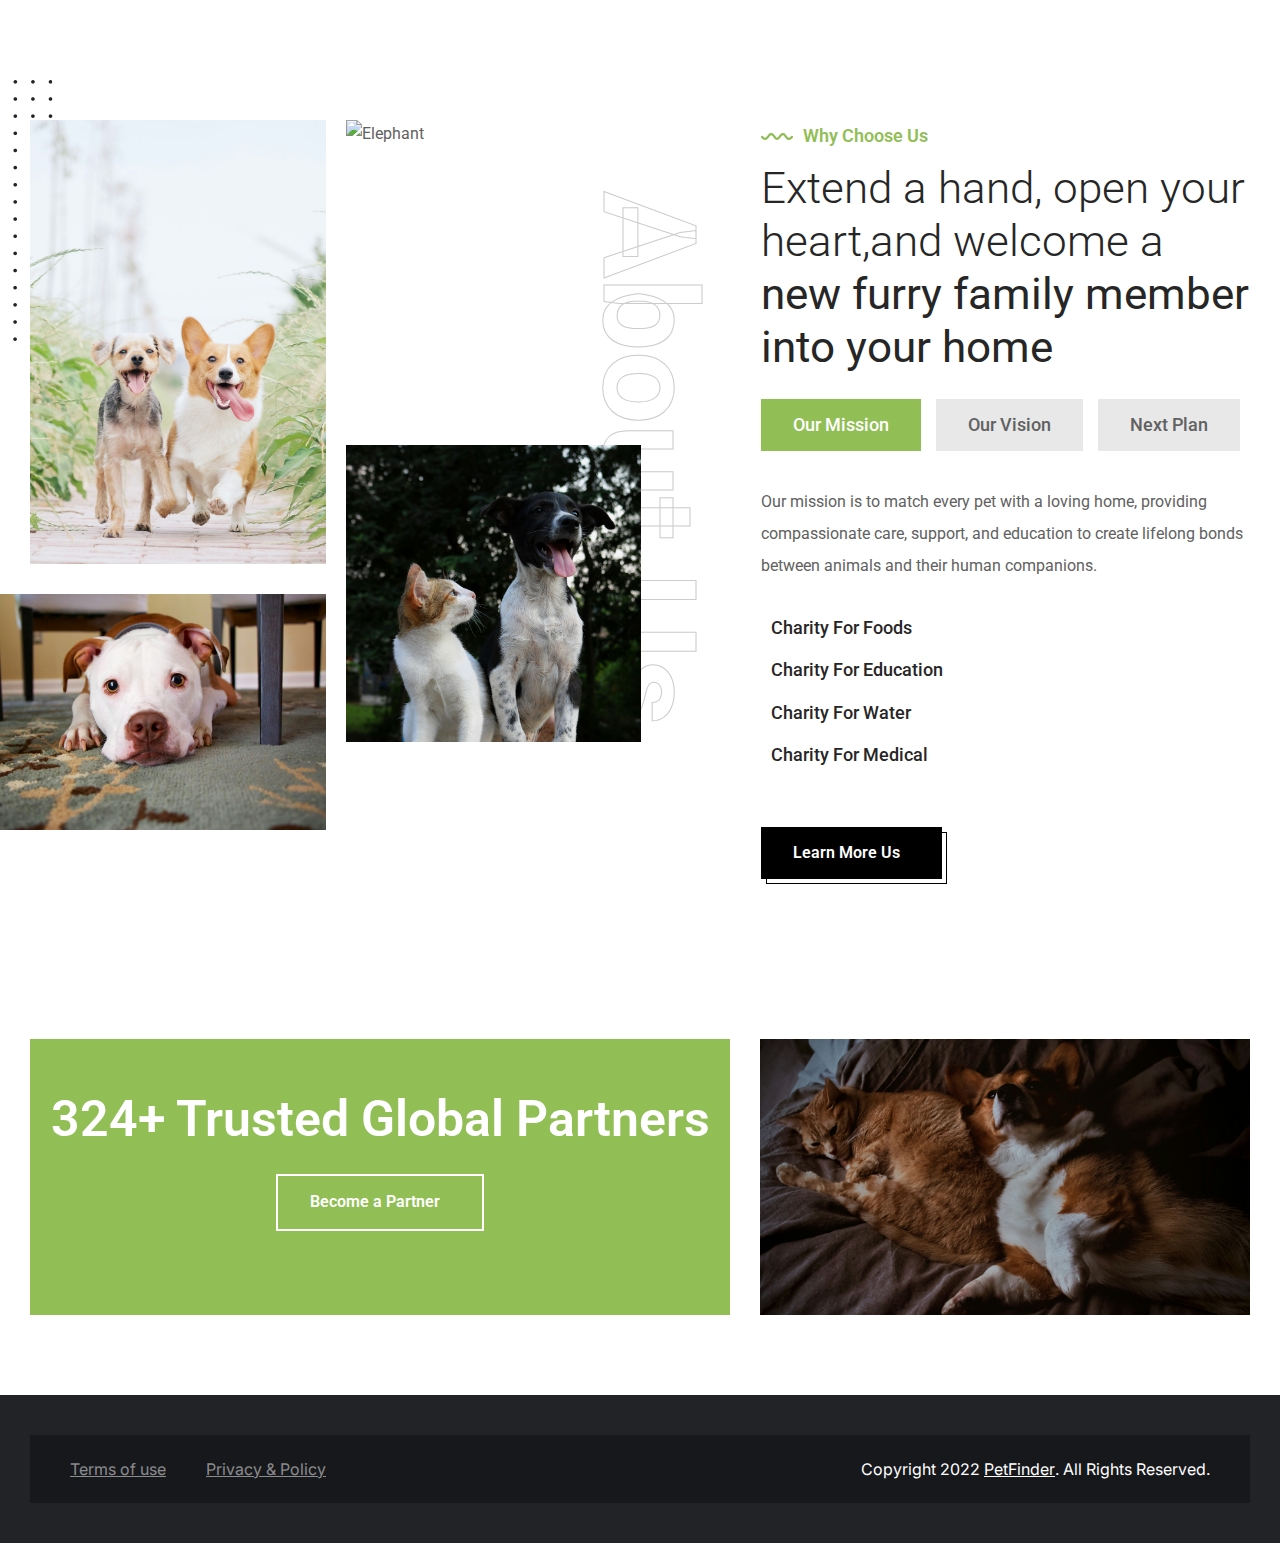
==== about.html @ a371e969 "06/04/2024" ====
<!DOCTYPE html>
<html lang="en">

<head>
  <meta charset="UTF-8">
  <meta http-equiv="X-UA-Compatible" content="IE=edge">
  <meta name="viewport" content="width=device-width, initial-scale=1.0">
  <title>PetFinder - Find Your New Best Friend</title>

  <!-- 
    - favicon
  -->
  <link rel="shortcut icon" href="./favicon.svg" type="image/svg+xml">

  <!-- 
    - custom css link
  -->
  <link rel="stylesheet" href="./assets/css/style.css">

  <!-- 
    - google font link
  -->
  <link rel="preconnect" href="https://fonts.googleapis.com">
  <link rel="preconnect" href="https://fonts.gstatic.com" crossorigin>
  <link
    href="https://fonts.googleapis.com/css2?family=Inter:wght@400;500;600&family=Roboto:wght@300;400;500;700&family=Oswald:wght@600&display=swap"
    rel="stylesheet">
</head>
<body>
          <!-- 
        - #ABOUT
      -->

      <section class="section about" id="about">
        <div class="container">

          <div class="about-banner">

            <h2 class="deco-title">About Us</h2>

            <img src="./assets/images/deco-img.png" width="58" height="261" alt="" class="deco-img">

            <div class="banner-row">

              <div class="banner-col">
                <img src="./assets/images/about-banner-1.jpg" width="315" height="380" loading="lazy" alt="Tiger"
                  class="about-img w-100">

                <img src="./assets/images/about-banner-2.jpg" width="386" height="250" loading="lazy" alt="Panda"
                  class="about-img about-img-2 w-100">
              </div>

              <div class="banner-col">
                <img src="./assets/images/about-banner-3.jpg" width="250" height="277" loading="lazy" alt="Elephant"
                  class="about-img about-img-3 w-100">

                <img src="./assets/images/about-banner-4.jpg" width="315" height="380" loading="lazy" alt="Deer"
                  class="about-img w-100">
              </div>

            </div>

          </div>

          <div class="about-content">

            <p class="section-subtitle">
              <img src="./assets/images/subtitle-img-green.png" width="32" height="7" alt="Wavy line">

              <span>Why Choose Us</span>
            </p>

            <h2 class="h2 section-title">
              Extend a hand, open your heart,and welcome a <strong>new furry family member into your home</strong>
            </h2>

            <ul class="tab-nav">

              <li>
                <button class="tab-btn active">Our Mission</button>
              </li>

              <li>
                <button class="tab-btn">Our Vision</button>
              </li>

              <li>
                <button class="tab-btn">Next Plan</button>
              </li>

            </ul>

            <div class="tab-content">

              <p class="section-text">
                Our mission is to match every pet with a loving home, providing compassionate care, support, and education to create lifelong bonds between animals and their human companions.
              </p>

              <ul class="tab-list">

                <li class="tab-item">
                  <div class="item-icon">
                    <ion-icon name="checkmark-circle"></ion-icon>
                  </div>

                  <p class="tab-text">Charity For Foods</p>
                </li>

                <li class="tab-item">
                  <div class="item-icon">
                    <ion-icon name="checkmark-circle"></ion-icon>
                  </div>

                  <p class="tab-text">Charity For Education</p>
                </li>

                <li class="tab-item">
                  <div class="item-icon">
                    <ion-icon name="checkmark-circle"></ion-icon>
                  </div>

                  <p class="tab-text">Charity For Water</p>
                </li>

                <li class="tab-item">
                  <div class="item-icon">
                    <ion-icon name="checkmark-circle"></ion-icon>
                  </div>

                  <p class="tab-text">Charity For Medical</p>
                </li>

              </ul>

              <button class="btn btn-secondary">
                <span>Learn More Us</span>

                <ion-icon name="heart-outline" aria-hidden="true"></ion-icon>
              </button>

            </div>

          </div>

        </div>
      </section>





      <!-- 
        - #CTA
      -->

      <section class="section cta">
        <div class="container">

          <div class="cta-content">
            <h2 class="h2 section-title">324+ Trusted Global Partners</h2>

            <button class="btn btn-outline">
              <span>Become a Partner</span>

              <ion-icon name="heart-outline" aria-hidden="true"></ion-icon>
            </button>
          </div>

          <figure class="cta-banner">
            <img src="./assets/images/cta-banner.jpg" width="520" height="228" loading="lazy" alt="Fox"
              class="img-cover">
          </figure>

        </div>
      </section>
        <!-- 
    - #FOOTER
  -->

  <footer class="footer">
    <div class="container">

      <ul class="footer-list">

        <li>
          <a href="#" class="footer-link">Terms of use</a>
        </li>

        <li>
          <a href="#" class="footer-link">Privacy & Policy</a>
        </li>

      </ul>

      <p class="copyright">
        Copyright 2022 <a href="#" class="copyright-link">PetFinder</a>. All Rights Reserved.
      </p>

    </div>
  </footer>





  <!-- 
    - custom js link
  -->
  <script src="./assets/js/script.js"></script>

  <!-- 
    - ionicon link
  -->
  <script type="module" src="https://unpkg.com/ionicons@5.5.2/dist/ionicons/ionicons.esm.js"></script>
  <script nomodule src="https://unpkg.com/ionicons@5.5.2/dist/ionicons/ionicons.js"></script>
</body>
</html>
---- assets/css/style.css ----
/*-----------------------------------*\
  #style.css
\*-----------------------------------*/

/**
 * copyright 2022 codewithsadee
 */





/*-----------------------------------*\
  #CUSTOM PROPERTY
\*-----------------------------------*/

:root {

  /**
   * colors
   */

  --bright-yellow-crayola: hsl(40, 100%, 50%);
  --medium-turquoise: hsl(172, 48%, 59%);
  --silver-chalice: hsl(0, 0%, 70%);
  --eerie-black-1: hsl(0, 0%, 13%);
  --eerie-black-2: hsl(0, 0%, 15%);
  --eerie-black-3: hsl(228, 10%, 10%);
  --raisin-black: hsl(220, 8%, 14%);
  --granite-gray: hsl(0, 0%, 38%);
  --sonic-silver: hsl(0, 0%, 47%);
  --pistachio_50: hsla(86, 45%, 54%, 0.5);
  --baby-powder: hsl(86, 41%, 97%);
  --light-gray: hsl(0, 0%, 80%);
  --pistachio: hsl(86, 45%, 54%);
  --platinum: hsl(0, 0%, 91%);
  --cultured: hsl(0, 0%, 94%);
  --white-60: hsla(0, 0%, 100%, 0.6);
  --white_50: hsla(0, 0%, 100%, 0.5);
  --white_10: hsla(0, 0%, 100%, 0.1);
  --white: hsl(0, 0%, 100%);
  --black: hsl(0, 0%, 0%);
  --jet: hsl(0, 0%, 18%);

  /**
   * typography
   */

  --ff-oswald: 'Oswald', sans-serif;
  --ff-inter: 'Inter', sans-serif;
  --ff-roboto: 'Roboto', sans-serif;

  --fs-1: 13rem;
  --fs-2: 4rem;
  --fs-3: 3.5rem;
  --fs-4: 3rem;
  --fs-5: 2.4rem;
  --fs-6: 2.2rem;
  --fs-7: 2rem;
  --fs-8: 1.8rem;
  --fs-9: 1.5rem;
  --fs-10: 1.4rem;

  --fw-300: 300;
  --fw-500: 500;
  --fw-600: 600;
  --fw-700: 700;

  /**
   * spacing
   */

  --section-padding: 80px;

  /**
   * shadow
   */

  --card-shadow: 0 5px 20px -8px hsla(0, 0%, 0%, 0.15);

  /**
   * transition
   */

  --transition-1: 0.05s ease;
  --transition-2: 0.25s ease;
  --cubic-in: cubic-bezier(0.51, 0.03, 0.64, 0.28);
  --cubic-out: cubic-bezier(0.33, 0.85, 0.4, 0.96);

}





/*-----------------------------------*\
  #RESET
\*-----------------------------------*/

*,
*::before,
*::after {
  margin: 0;
  padding: 0;
  box-sizing: border-box;
}

li { list-style: none; }

a {
  text-decoration: none;
  color: inherit;
}

a,
img,
span,
time,
input,
strong,
button,
ion-icon { display: block; }

img { height: auto; }

ion-icon { pointer-events: none; }

input,
button {
  background: none;
  border: none;
  font: inherit;
}

input { width: 100%; }

button { cursor: pointer; }

:focus-visible { outline-offset: 4px; }

::selection { background-color: var(--white_10); }

html {
  font-family: var(--ff-roboto);
  color: var(--granite-gray);
  font-size: 10px;
  scroll-behavior: smooth;
}

body {
  background-color: var(--white);
  font-size: 1.6rem;
  line-height: 1.8;
  overflow-x: hidden;
}

::-webkit-scrollbar { width: 13px; }

::-webkit-scrollbar-track { background-color: hsl(0, 0%, 95%); }

::-webkit-scrollbar-thumb { background-color: var(--pistachio); }





/*-----------------------------------*\
  #REUSED STYLE
\*-----------------------------------*/

.container { padding-inline: 15px; }

.section-subtitle {
  color: var(--color, var(--pistachio));
  font-size: var(--fs, var(--fs-8));
  font-family: var(--ff, var(--ff-roboto));
  font-weight: var(--fw-600);
  display: flex;
  align-items: center;
  gap: 10px;
}

.h1,
.h2 { font-weight: var(--fw-300); }

.h2,
.h3 { line-height: 1.6; }

.h2 {
  font-size: var(--fs-3);
  color: var(--eerie-black-2);
}

.h3 {
  font-size: var(--fs-5);
  color: var(--eerie-black-2);
}

.h4 {
  color: var(--white);
  font-size: var(--fs-6);
}

.btn {
  position: relative;
  background-color: var(--btn-bg, var(--pistachio));
  color: var(--white);
  font-weight: var(--fw-600);
  padding: 12px 32px;
  display: flex;
  align-items: center;
  gap: 10px;
  transition: var(--transition-2);
}

.btn ion-icon {
  --ionicon-stroke-width: 55px;
  font-size: 1.8rem;
}

.btn:not(.btn-outline)::after {
  content: "";
  position: absolute;
  inset: 0;
  border: 1px solid var(--btn-bg, var(--pistachio));
  transform: translate(5px, 5px);
  transition: var(--transition-2);
}

.btn:is(:hover, :focus)::after { transform: translate(0, 0); }

.btn-secondary { --btn-bg: var(--black); }

.btn-secondary:is(:hover, :focus) { --btn-bg: var(--pistachio); }

.btn-outline {
  border: 2px solid var(--white);
  background-color: transparent;
}

.btn-white {
  --btn-bg: var(--platinum);
  color: var(--black);
}

.section { padding-block: var(--section-padding); }

.w-100 { width: 100%; }

.section-text { line-height: 2; }

.img-cover {
  width: 100%;
  height: 100%;
  object-fit: cover;
}




/*-----------------------------------*\
  #HEADER
\*-----------------------------------*/

.lang-switch,
.header-action { display: none; }

.header {
  position: fixed;
  top: 0;
  left: 0;
  width: 100%;
  background-color: var(--eerie-black-1);
  padding-block: 18px;
  z-index: 4;
}

.header::after {
  content: "";
  position: absolute;
  bottom: 0;
  left: 50%;
  transform: translateX(-50%);
  width: calc(100% - 140px);
  height: 1px;
  background-color: var(--white_10);
}

.header.active {
  background-color: var(--eerie-black-1);
  box-shadow: 0 0 10px hsla(0, 0%, 0%, 0.8);
}

.header.active::after { display: none; }

.header .container {
  display: flex;
  justify-content: space-between;
  align-items: center;
  gap: 50px;
}

.logo {
  color: var(--white);
  font-family: var(--ff-oswald);
  font-size: 3.2rem;
  text-transform: uppercase;
}

.nav-open-btn {
  color: var(--white);
  font-size: 3.8rem;
}

.navbar {
  position: fixed;
  background-color: var(--eerie-black-1);
  top: 100%;
  left: 0;
  width: 100%;
  height: 100%;
  outline: 1px solid var(--white_10);
  display: flex;
  flex-direction: column;
  z-index: 1;
  visibility: hidden;
  transition: 0.25s var(--cubic-in);
}

.navbar.active {
  transform: translateY(-100%);
  visibility: visible;
  transition: 0.5s var(--cubic-out);
}

.nav-close-btn {
  color: var(--white);
  font-size: 2.4rem;
  position: absolute;
  top: 15px;
  right: 15px;
}

.nav-close-btn ion-icon { --ionicon-stroke-width: 60px; }

.navbar > .logo {
  font-size: 4rem;
  width: max-content;
  margin-inline: auto;
  margin-block-start: 50px;
}

.navbar-list {
  max-width: 400px;
  width: 100%;
  margin: auto;
  padding-inline: 10px;
  opacity: 0;
  transition: 0.5s ease;
  transition-delay: 0s;
}

.navbar.active .navbar-list {
  opacity: 1;
  transition-delay: 0.25s;
}

.navbar-link {
  color: var(--white);
  font-size: var(--fs-9);
  font-weight: var(--fw-500);
  text-transform: uppercase;
  display: flex;
  justify-content: space-between;
  align-items: center;
  padding-inline: 10px 15px;
  padding-block: 8px;
  transition: var(--transition-1);
}

.navbar-link:is(:hover, :focus) { background-color: var(--pistachio); }





/*-----------------------------------*\
  #HERO
\*-----------------------------------*/

.hero {
  background-color: var(--eerie-black-1);
  color: var(--white);
  min-height: 700px;
  padding-block: 120px 60px;
  display: grid;
  align-items: center;
}

.hero .section-subtitle {
  --color: var(--white);
  --ff: var(--ff-inter);
  --fs: var(--fs-7);
}

.hero-title {
  font-size: var(--fs-2);
  margin-block: 30px;
  line-height: 1.2;
}

.hero-text {
  font-family: var(--ff-inter);
  font-size: var(--fs-8);
  letter-spacing: -1px;
  max-width: 50ch;
  margin-block-end: 30px;
}





/*-----------------------------------*\
  #FEATURES
\*-----------------------------------*/

.features {
  padding-block-start: 0;
  background-color: var(--eerie-black-1);
}

.features-list {
  display: grid;
  gap: 30px;
}

.features-item {
  display: flex;
  align-items: flex-start;
  gap: 25px;
}

.features-item .item-icon {
  color: var(--pistachio);
  font-size: 5.5rem;
  margin-block-start: 10px;
} 

.features-item .item-icon ion-icon { --ionicon-stroke-width: 25px; }

.features-item .item-title { margin-block-end: 10px; }

.features-item .item-text {
  max-width: 25ch;
  color: var(--white_50);
  font-size: var(--fs-9);
}





/*-----------------------------------*\
  #ABOUT
\*-----------------------------------*/

.about { padding-block-start: 120px; }

.about-banner {
  position: relative;
  max-width: max-content;
  margin-block-end: 30px;
}

.deco-title {
  font-size: var(--fs-1);
  font-weight: var(--fw-700);
  white-space: nowrap;
  line-height: 0.5;
  color: transparent;
  -webkit-text-fill-color: transparent;
  -webkit-text-stroke: 1px var(--light-gray);
  transform-origin: top left;
  transform: rotate(0.25turn);
  position: absolute;
  top: 55%;
  left: 100%;
  z-index: -1;
}

.deco-img {
  position: absolute;
  top: -40px;
  left: 0;
  z-index: -1;
}

.about-img {
  max-width: max-content;
  margin-block-end: 30px;
}

.about .section-subtitle { margin-block-end: 10px; }

.tab-nav {
  display: flex;
  flex-wrap: wrap;
  gap: 15px;
  margin-block: 25px 35px;
}

.tab-btn {
  background-color: var(--platinum);
  color: var(--granite-gray);
  font-size: var(--fs-8);
  font-weight: var(--fw-500);
  padding: 10px 32px;
}

.tab-btn.active {
  background-color: var(--pistachio);
  color: var(--white);
}

.tab-list { margin-block: 25px 50px; }

.tab-item {
  display: flex;
  align-items: center;
  gap: 10px;
  padding-block: 5px;
}

.tab-item .item-icon {
  font-size: 3rem;
  color: var(--pistachio);
}

.tab-text {
  color: var(--eerie-black-2);
  font-size: var(--fs-8);
  font-weight: var(--fw-500);
}





/*-----------------------------------*\
  #CTA
\*-----------------------------------*/

.cta-content {
  background-color: var(--pistachio);
  text-align: center;
  padding: 50px 15px;
  margin-block-end: 30px;
}

.cta .section-title {
  color: var(--white);
  font-size: var(--fs-4);
  font-weight: var(--fw-600);
  line-height: 1.2;
  margin-block-end: 25px;
}

.cta .btn-outline { margin-inline: auto; }

.cta-banner { background-color: var(--light-gray); }





/*-----------------------------------*\
  #SERVICE
\*-----------------------------------*/

.service {
  background-color: var(--baby-powder);
  background-repeat: no-repeat;
  background-position: center top;
  margin-block-start: -200px;
  padding-block-start: 200px;
}

.service .section-title { margin-block: 10px 40px; }

.service-list {
  display: grid;
  gap: 30px;
}

.service-card {
  background-color: var(--white);
  text-align: center;
  padding: 45px 40px;
  border-radius: 2px;
  outline: 3px solid transparent;
  box-shadow: var(--card-shadow);
  transition: var(--transition-2);
}

.service-card:is(:hover, :focus-within) { outline-color: var(--pistachio); }

.service-card .card-icon {
  color: var(--pistachio);
  font-size: 7rem;
  max-width: max-content;
  margin-inline: auto;
}

.service-card .card-icon ion-icon { --ionicon-stroke-width: 20px; }

.service-card .card-title {
  letter-spacing: -1px;
  margin-block: 10px;
}

.service-card .card-text { font-family: var(--ff-inter); }

.btn-link {
  display: flex;
  justify-content: center;
  align-items: center;
  gap: 5px;
  color: var(--silver-chalice);
  font-size: var(--fs-8);
  font-weight: var(--fw-600);
  margin-block-start: 15px;
}

.btn-link span { text-decoration: underline; }





/*-----------------------------------*\
  #DONATE
\*-----------------------------------*/

.donate-list {
  display: grid;
  gap: 60px;
}

.donate-card { box-shadow: var(--card-shadow); }

.donate-card .card-banner { background-color: var(--light-gray); }

.donate-card .card-content {
  background-color: var(--white);
  padding: 35px;
}

.progress-wrapper {
  display: flex;
  justify-content: space-between;
  align-items: center;
}

.progress-text {
  display: flex;
  gap: 5px;
  font-size: var(--fs-8);
}

.progress-text data {
  color: var(--eerie-black-2);
  font-weight: var(--fw-600);
}

.donate-card .card-title { --fs-5: 2.1rem; }

.progress-box {
  background-color: var(--cultured);
  border-radius: 20px;
  margin-block: 10px 20px;
}

.progress {
  height: 6px;
  width: 83%;
  background-color: var(--pistachio);
  border-radius: inherit;
}

.progress-value {
  color: var(--pistachio);
  font-size: var(--fs-7);
  font-weight: var(--fw-600);
}

.card-wrapper {
  display: flex;
  flex-wrap: wrap;
  justify-content: space-between;
  align-items: center;
  gap: 5px;
  margin-block: 15px;
}

.donate-card .card-wrapper-text {
  display: flex;
  gap: 5px;
}

.donate-card .card-wrapper-text span {
  color: var(--sonic-silver);
  font-weight: var(--fw-500);
}

.card-wrapper-text data { font-weight: var(--fw-600); }

.card-wrapper-text .green { color: var(--pistachio); }

.card-wrapper-text .yellow { color: var(--bright-yellow-crayola); }

.card-wrapper-text .cyan { color: var(--medium-turquoise); }





/*-----------------------------------*\
  #TESTIMONIALS
\*-----------------------------------*/

.testi { background-color: var(--jet); }

.testi-content { padding: var(--section-padding) 15px; }

.testi .section-title {
  color: var(--white);
  margin-block: 10px 40px;
}

.testi-card { color: var(--white); }

.testi-text,
.testi-name { font-size: var(--fs-8); }

.testi-text,
.testi-title { font-family: var(--ff-inter); }

.testi-text {
  padding-block-end: 30px;
  border-block-end: 1px solid var(--white_10);
  margin-block: 20px 30px;
}

.testi-title {
  color: var(--white_50);
  font-size: var(--fs-10);
}

.testi-banner { background-color: var(--light-gray); }





/*-----------------------------------*\
  #PARTNER
\*-----------------------------------*/

.partner { background-color: var(--baby-powder); }

.partner .container {
  display: flex;
  flex-wrap: wrap;
  justify-content: center;
  align-items: center;
  gap: 50px;
}

.partner-logo .color,
.partner-logo:is(:hover, :focus) .gray { display: none; }

.partner-logo:is(:hover, :focus) .color,
.partner-logo .gray { display: block; }





/*-----------------------------------*\
  #EVENT
\*-----------------------------------*/

.event { padding-block-end: 120px; }

.event .section-subtitle { justify-content: center; }

.event .section-title {
  text-align: center;
  margin-block: 15px 50px;
}

.event-list {
  display: grid;
  gap: 30px;
  margin-block-end: 70px;
}

.event-card {
  border: 1px solid var(--platinum);
  padding: 40px 30px;
  border-radius: 2px;
  outline: 3px solid transparent;
  transition: var(--transition-2);
}

.event-card:is(:hover, :focus-within) { outline-color: var(--pistachio); }

.event-card .card-time {
  background-color: var(--pistachio);
  color: var(--white);
  font-weight: var(--fw-600);
  line-height: 1.3;
  max-width: max-content;
  padding: 10px 20px;
  border-radius: 8px;
  box-shadow: 0 10px 15px var(--pistachio_50);
}

.event-card .card-time .month { font-size: 2.1rem; }

.event-card .card-time .date { font-size: var(--fs-4); }

.event-card .card-subtitle {
  margin-block: 30px 5px;
  color: var(--pistachio);
  font-size: var(--fs-8);
  font-weight: var(--fw-600);
  letter-spacing: -1px;
}

.event-card .card-title {
  color: var(--eerie-black-2);
  letter-spacing: -1px;
}

.event-card .card-text {
  font-family: var(--ff-inter);
  margin-block: 5px 30px;
}

.event .btn-secondary { margin-inline: auto; }





/*-----------------------------------*\
  #INSTA POST
\*-----------------------------------*/

.insta-post-link {
  position: relative;
  background-color: var(--eerie-black-1);
  overflow: hidden;
}

.insta-post-link > img { transition: var(--transition-2); }

.insta-post-link:is(:hover, :focus) > img {
  transform: scale(1.1);
  opacity: 0.5;
}

.insta-post-link > ion-icon {
  color: var(--white);
  font-size: 5rem;
  position: absolute;
  top: 50%;
  left: 50%;
  transform: translate(-50%, -50%);
  opacity: 0;
  transition: var(--transition-2);
}

.insta-post-link:is(:hover, :focus) > ion-icon { opacity: 1; }

.insta-post-list {
  display: flex;
  overflow-x: auto;
  scroll-snap-type: inline mandatory;
}

.insta-post-list::-webkit-scrollbar { display: none; }

.insta-post-item {
  min-width: 90%;
  scroll-snap-align: center;
}





/*-----------------------------------*\
  #FOOTER
\*-----------------------------------*/

.footer {
  background-color: var(--raisin-black);
  color: var(--white);
  font-family: var(--ff-inter);
  padding-block: 40px;
}

.footer .container {
  margin-inline: 15px;
  background-color: var(--eerie-black-3);
  padding: 20px;
}

.footer-list,
.copyright {
  max-width: max-content;
  margin-inline: auto;
}

.footer-list {
  display: flex;
  justify-content: center;
  flex-wrap: wrap;
  gap: 5px 40px;
  margin-block-end: 15px;
}

.footer-link,
.copyright-link {
  text-decoration: underline;
  transition: var(--transition-1);
}

.footer-link {  color: var(--white_50); }

:is(.footer-link, .copyright-link):is(:hover, :focus) { 
  background-color: hsla(0, 0%, 100%, 0.05);
}

.copyright { text-align: center; }

.copyright-link { display: inline-block; }





/*-----------------------------------*\
  #MEDIA QUERIES
\*-----------------------------------*/

/**
 * responsive for larger than 450px screen
 */

@media (min-width: 450px) {

  /**
   * CUSTOM PROPERTY
   */

  :root {

    /**
     * typography
     */

    --fs-3: 4rem;

  }



  /**
   * CTA
   */

  .cta { --fs-4: 4.1rem; }

}





/**
 * responsive for larger than 580px screen
 */

@media (min-width: 580px) {

  /**
   * CUSTOM PROPERTY
   */

  :root {

    /**
     * typography
     */

    --fs-2: 5.5rem;

  }



  /**
   * DONATE
   */

  .donate-card {
    position: relative;
    padding-block-end: 150px;
    box-shadow: none;
  }

  .donate-card .card-content {
    position: absolute;
    width: 85%;
    bottom: 0;
    right: 0;
    border-radius: 4px;
    box-shadow: var(--card-shadow);
  }

  .donate-card .card-title { --fs-5: 2.4rem; }



  /**
   * EVENT
   */

  .event-card {
    display: flex;
    align-items: flex-start;
    gap: 30px;
  }

  .event-card .card-subtitle { margin-block-start: 0; }

  .event-card .card-title {
    font-size: var(--fs-5);
    line-height: 1.4;
  }



  /**
   * INSTA POST
   */

  .insta-post-item { min-width: 45%; }

}





/**
 * responsive for larger than 768px screen
 */

@media (min-width: 768px) {

  /**
   * FEATURES, SERVICE
   */

  .features-list,
  .service-list { grid-template-columns: 1fr 1fr; }



  /**
   * ABOUT
   */

  .banner-row {
    display: flex;
    gap: 20px;
  }

  .deco-title {
    top: 10%;
    left: calc(100% + 40px);
  }

  .about-img { margin-block-end: 0; }

  .about-img:first-child { margin-block-end: 30px; }



  /**
   * TESTIMONIALS
   */

  .testi-card {
    display: flex;
    align-items: flex-start;
    gap: 30px;
  }

  .testi-text { margin-block-start: 0; }



  /**
   * INSTA POST
   */

  .insta-post-item { min-width: 32%; }



  /**
   * FOOTER
   */

  .footer .container {
    display: flex;
    align-items: center;
    justify-content: space-between;
    gap: 40px;
    padding-inline: 40px;
  }

  .footer-list,
  .copyright { margin-inline: 0; }

  .footer-list { margin-block-end: 0; }

}





/**
 * responsive for larger than 992px screen
 */

@media (min-width: 992px) {

  /**
   * CUSTOM PROPERTY
   */

  :root {

    /**
     * typography
     */

    --fs-2: 7.5rem;

  }



  /**
   * HEADER
   */

  .header { transition: var(--transition-2); }

  .header-action {
    display: flex;
    align-items: center;
    gap: 50px;
  }

  .search-btn {
    color: var(--white);
    font-size: 2.6rem;
  }

  .search-btn ion-icon { --ionicon-stroke-width: 50px; }



  /**
   * HERO
   */

  .hero {
    background-image: url("../images/hero.jpg");
    background-repeat: no-repeat;
    background-size: cover;
    background-position: left;
    min-height: 780px;
  }



  /**
   * FEATURES
   */

  .features { padding-block-start: var(--section-padding); }

  .features-list { grid-template-columns: repeat(4, 1fr); }



  /**
   * ABOUT
   */

  .banner-col { width: 50%; }

  .about-img { max-width: 100%; }

  .about-img-2 {
    min-width: 120%;
    margin-inline-start: -20%;
  }

  .about-img-3 { max-width: 90%; }

  .about .container {
    display: grid;
    grid-template-columns: 1fr 0.8fr;
    align-items: flex-start;
    gap: 120px;
  }

  .about-banner { margin-block-end: 0; }



  /**
   * CTA
   */

  .cta .container {
    display: grid;
    grid-template-columns: 1fr 0.7fr;
    gap: 30px;
  }

  .cta-content { margin-block-end: 0; }

  .cta .section-title { --fs-4: 5rem; }



  /**
   * SERVICE
   */

  .service-list { grid-template-columns: repeat(4, 1fr); }



  /**
   * DONATE
   */

  .donate-list {
    grid-template-columns: 1fr 1fr;
    column-gap: 30px;
  }



  /**
   * TESTIMONIALS
   */

  .testi {
    display: grid;
    grid-template-columns: 1fr 1fr;
  }

  .testi-content { padding-inline: 30px 50px; }



  /**
   * EVENT
   */

  .event-card .wrapper {
    display: flex;
    flex-grow: 1;
    justify-content: space-between;
    align-items: center;
  }

  .event-card .card-text { margin-block-end: 0; }



  /**
   * INSTA POST
   */

  .insta-post-item { min-width: 24%; }

}





/**
 * responsive for larger than 1200px screen
 */

@media (min-width: 1200px) {

  /**
   * CUSTOM PROPERTY
   */

  :root {

    /**
     * typography
     */

    --fs-3: 4.4rem;

  }



  /**
   * REUSED STYLE
   */

  .container {
    max-width: 1400px;
    width: 100%;
    margin-inline: auto;
    padding-inline: 30px;
  }

  .section-title { line-height: 1.2; }



  /**
   * HEADER
   */

  .nav-open-btn,
  .nav-close-btn,
  .navbar > .logo,
  .navbar-link > ion-icon { display: none; }

  .header { padding-block: 25px; }

  .lang-switch {
    position: relative;
    display: block;
    background-color: transparent;
    border: none;
    color: var(--white);
    font: inherit;
    font-size: var(--fs-8);
    font-weight: var(--fw-600);
  }

  .lang-switch option { color: var(--eerie-black-1); }

  .navbar {
    all: unset;
    margin-inline: auto;
  }

  .navbar-list {
    all: unset;
    display: flex;
    gap: 10px;
  }

  .navbar-link {
    font-size: var(--fs-8);
    font-weight: var(--fw-600);
    text-transform: capitalize;
    transition: var(--transition-2);
  }

  .navbar-link:is(:hover, :focus) { background: none; }

  .navbar-list:hover .navbar-link:not(:hover) { color: var(--white-60); }



  /**
   * HERO
   */

  .hero {
    padding-block: 200px 325px;
    background-position: center;
  }



  /**
   * FEATURES
   */

  .features {
    padding-block-start: 0;
    margin-block-start: -185px;
    background-color: transparent;
  }



  /**
   * ABOUT
   */

  .deco-img { left: -35px; }



  /**
   * DONATE
   */

  .donate-card { padding-inline-end: 120px; }

  .donate-card .card-content { width: 65%; }



  /**
   * PARTNER
   */

  .partner .container { justify-content: space-evenly; }



  /**
   * INSTA POST
   */

  .insta-post-item { min-width: 20%; }



  /**
   * FOOTER
   */

  .footer .container {
    margin-inline: 30px;
    width: auto;
  }

}
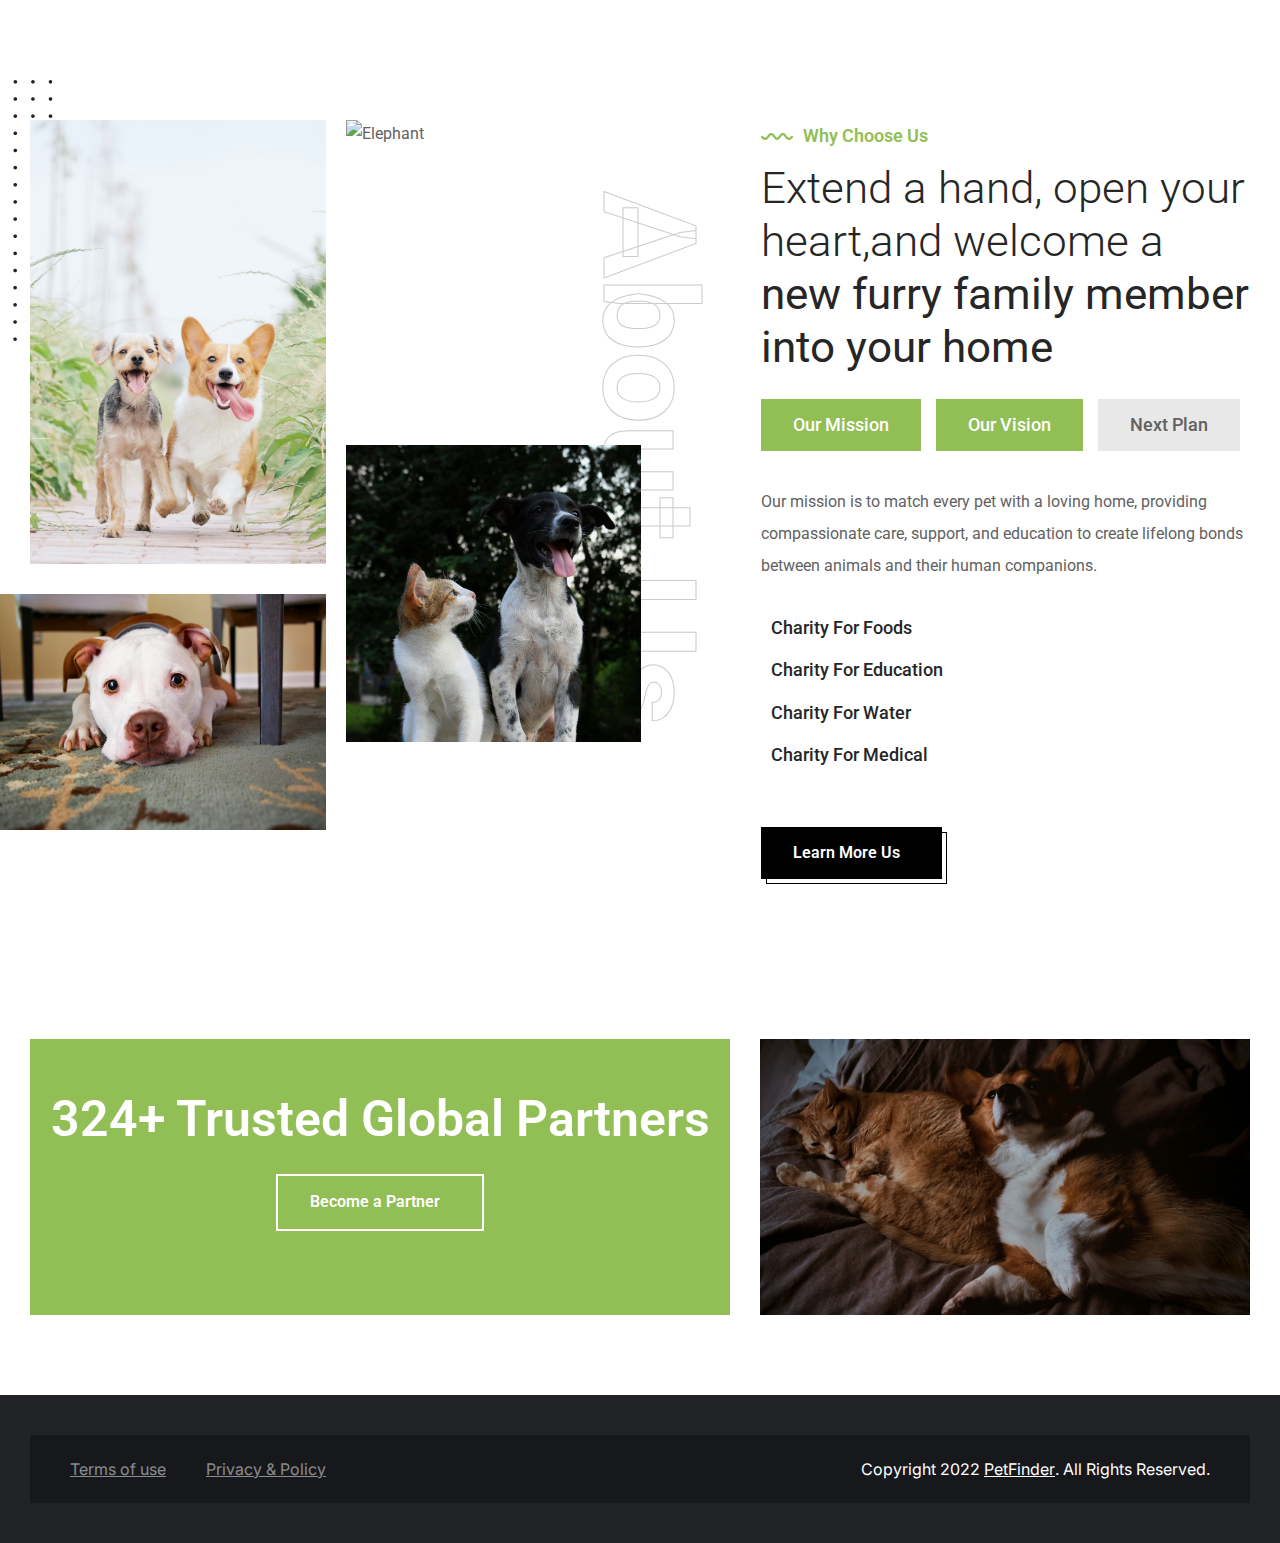
==== commit 8a748f31: "07/04/2024" ====
--- a/about.html
+++ b/about.html
@@ -81,7 +81,7 @@
               </li>
 
               <li>
-                <button class="tab-btn">Our Vision</button>
+                <button class="tab-btn active">Our Vision</button>
               </li>
 
               <li>
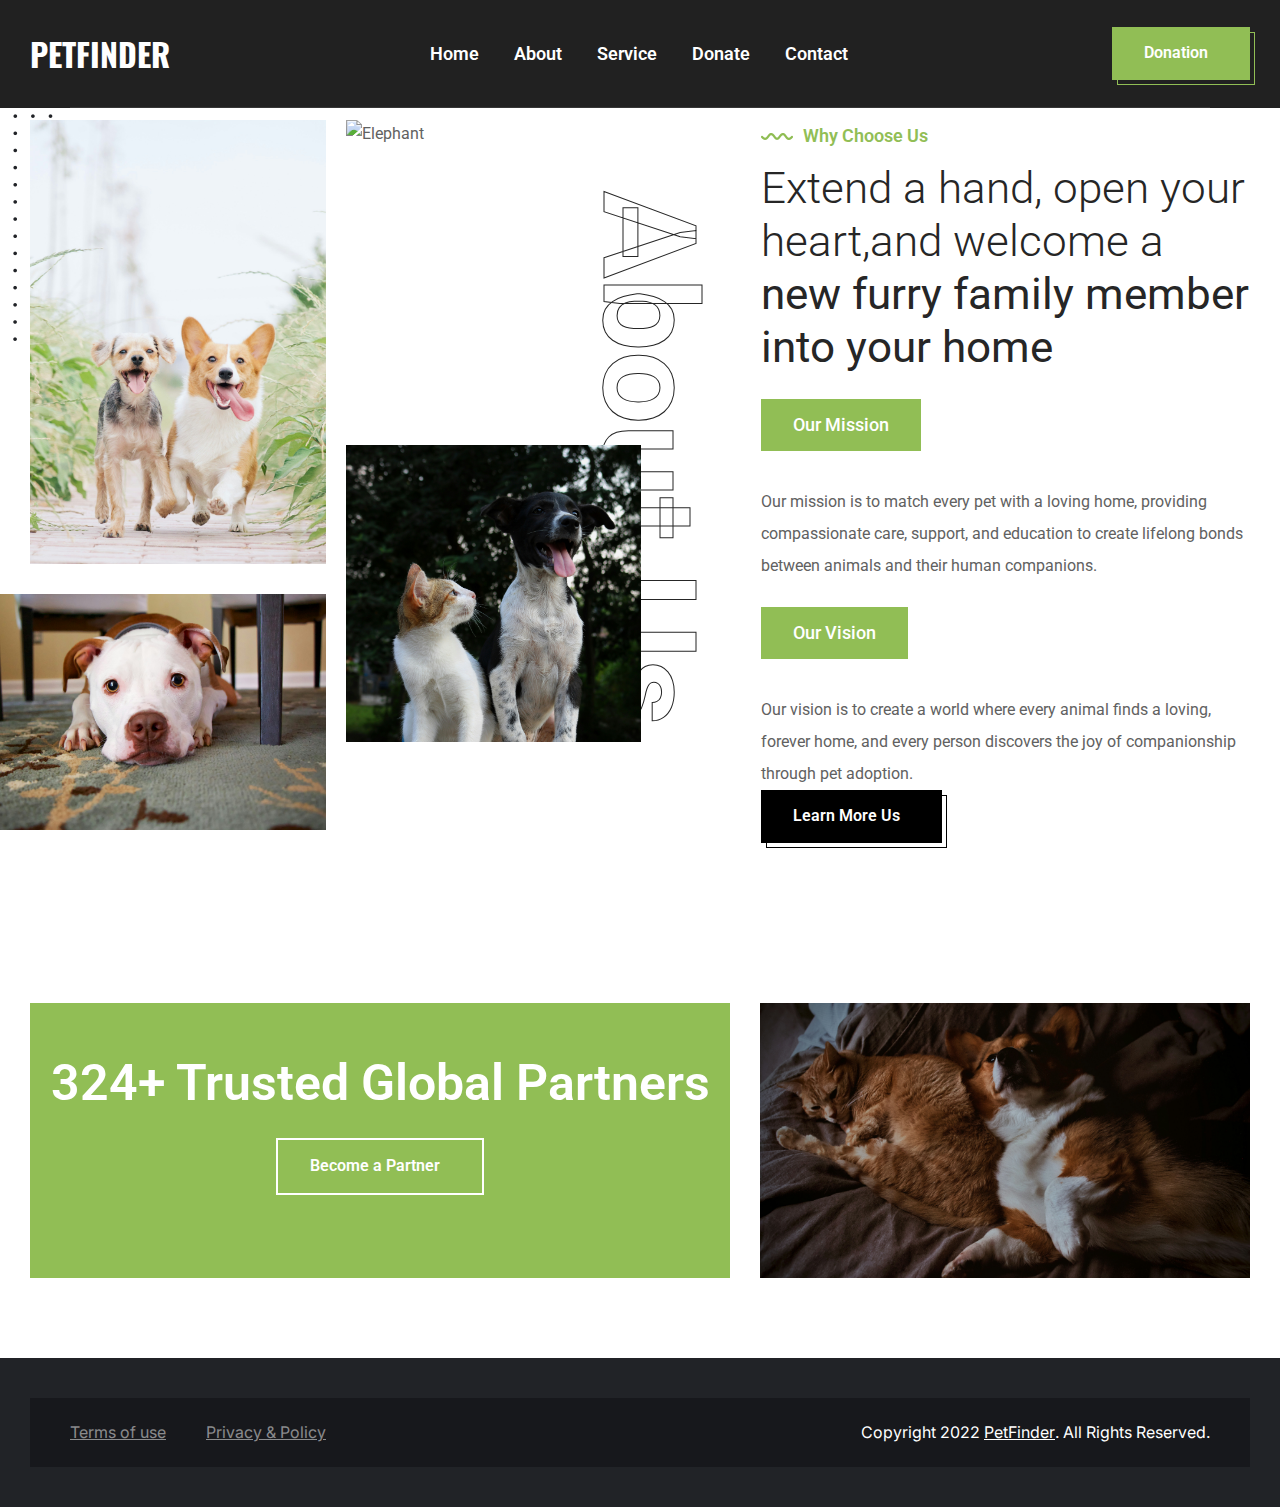
==== commit 336f9e16: "08/042024" ====
--- a/about.html
+++ b/about.html
@@ -27,6 +27,93 @@
     rel="stylesheet">
 </head>
 <body>
+   <!-- 
+    - #HEADER
+  -->
+
+  <header class="header" data-header>
+    <div class="container">
+
+      <h1>
+        <a href="#" class="logo">PetFinder</a>
+      </h1>
+
+
+      <button class="nav-open-btn" aria-label="Open Menu" data-nav-open-btn>
+        <ion-icon name="menu-outline"></ion-icon>
+      </button>
+
+      <nav class="navbar" data-navbar>
+
+        <button class="nav-close-btn" aria-label="Close Menu" data-nav-close-btn>
+          <ion-icon name="close-outline"></ion-icon>
+        </button>
+
+        <a href="#" class="logo">PetFinder</a>
+
+        <ul class="navbar-list">
+
+          <li>
+            <a href="index.html" class="navbar-link" data-nav-link>
+              <span>Home</span>
+
+              <ion-icon name="chevron-forward-outline" aria-hidden="true"></ion-icon>
+            </a>
+            </li>
+
+          <li>
+            <a href="about.html" class="navbar-link" data-nav-link>
+              <span>About</span>
+
+              <ion-icon name="chevron-forward-outline" aria-hidden="true"></ion-icon>
+            </a>
+          </li>
+
+          <li>
+            <a href="services.html" class="navbar-link" data-nav-link>
+              <span>Service</span>
+
+              <ion-icon name="chevron-forward-outline" aria-hidden="true"></ion-icon>
+            </a>
+          </li>
+
+          <li>
+            <a href="donate.html" class="navbar-link" data-nav-link>
+              <span>Donate</span>
+
+              <ion-icon name="chevron-forward-outline" aria-hidden="true"></ion-icon>
+            </a>
+          </li>
+
+          <li>
+            <a href="contact.html" class="navbar-link" data-nav-link>
+              <span>Contact</span>
+
+              <ion-icon name="chevron-forward-outline" aria-hidden="true"></ion-icon>
+            </a>
+          </li>
+
+        </ul>
+
+      </nav>
+
+      <div class="header-action">
+
+       <!--<button class="search-btn" aria-label="Search">
+          <ion-icon name="search-outline"></ion-icon>
+        </button>-->
+        
+
+        <button class="btn btn-primary">
+          <span>Donation</span>
+
+          <ion-icon name="heart-outline" aria-hidden="true"></ion-icon>
+        </button>
+
+      </div>
+
+    </div>
+  </header>
           <!-- 
         - #ABOUT
       -->
@@ -80,14 +167,6 @@
                 <button class="tab-btn active">Our Mission</button>
               </li>
 
-              <li>
-                <button class="tab-btn active">Our Vision</button>
-              </li>
-
-              <li>
-                <button class="tab-btn">Next Plan</button>
-              </li>
-
             </ul>
 
             <div class="tab-content">
@@ -96,41 +175,21 @@
                 Our mission is to match every pet with a loving home, providing compassionate care, support, and education to create lifelong bonds between animals and their human companions.
               </p>
 
-              <ul class="tab-list">
-
-                <li class="tab-item">
-                  <div class="item-icon">
-                    <ion-icon name="checkmark-circle"></ion-icon>
-                  </div>
-
-                  <p class="tab-text">Charity For Foods</p>
+              <ul class="tab-nav">
+
+                <li>
+                  <button class="tab-btn active">Our Vision</button>
                 </li>
-
-                <li class="tab-item">
-                  <div class="item-icon">
-                    <ion-icon name="checkmark-circle"></ion-icon>
-                  </div>
-
-                  <p class="tab-text">Charity For Education</p>
-                </li>
-
-                <li class="tab-item">
-                  <div class="item-icon">
-                    <ion-icon name="checkmark-circle"></ion-icon>
-                  </div>
-
-                  <p class="tab-text">Charity For Water</p>
-                </li>
-
-                <li class="tab-item">
-                  <div class="item-icon">
-                    <ion-icon name="checkmark-circle"></ion-icon>
-                  </div>
-
-                  <p class="tab-text">Charity For Medical</p>
-                </li>
-
+  
               </ul>
+  
+              <div class="tab-content">
+  
+                <p class="section-text">
+                  Our vision  is to create a world where every animal finds a loving, forever home, and every person discovers the joy of companionship through pet adoption.
+                </p>
+
+            
 
               <button class="btn btn-secondary">
                 <span>Learn More Us</span>
--- a/assets/css/style.css
+++ b/assets/css/style.css
@@ -156,7 +156,7 @@
 
 ::-webkit-scrollbar { width: 13px; }
 
-::-webkit-scrollbar-track { background-color: hsl(0, 0%, 95%); }
+::-webkit-scrollbar-track { background-color:   hsl(86, 45%, 54%);}
 
 ::-webkit-scrollbar-thumb { background-color: var(--pistachio); }
 
@@ -398,7 +398,7 @@
 }
 
 .hero .section-subtitle {
-  --color: var(--white);
+  --color: black;
   --ff: var(--ff-inter);
   --fs: var(--fs-7);
 }
@@ -480,12 +480,12 @@
   line-height: 0.5;
   color: transparent;
   -webkit-text-fill-color: transparent;
-  -webkit-text-stroke: 1px var(--light-gray);
+  -webkit-text-stroke: 1px var(--eerie-black-2);
   transform-origin: top left;
   transform: rotate(0.25turn);
   position: absolute;
-  top: 55%;
-  left: 100%;
+  top: 100%;
+  left: 150%;
   z-index: -1;
 }
 
@@ -790,7 +790,7 @@
 /*-----------------------------------*\
   #EVENT
 \*-----------------------------------*/
-
+/*
 .event { padding-block-end: 120px; }
 
 .event .section-subtitle { justify-content: center; }
@@ -823,6 +823,7 @@
   line-height: 1.3;
   max-width: max-content;
   padding: 10px 20px;
+
   border-radius: 8px;
   box-shadow: 0 10px 15px var(--pistachio_50);
 }
@@ -850,9 +851,7 @@
 }
 
 .event .btn-secondary { margin-inline: auto; }
-
-
-
+*/
 
 
 /*-----------------------------------*\
@@ -911,6 +910,7 @@
   color: var(--white);
   font-family: var(--ff-inter);
   padding-block: 40px;
+  
 }
 
 .footer .container {
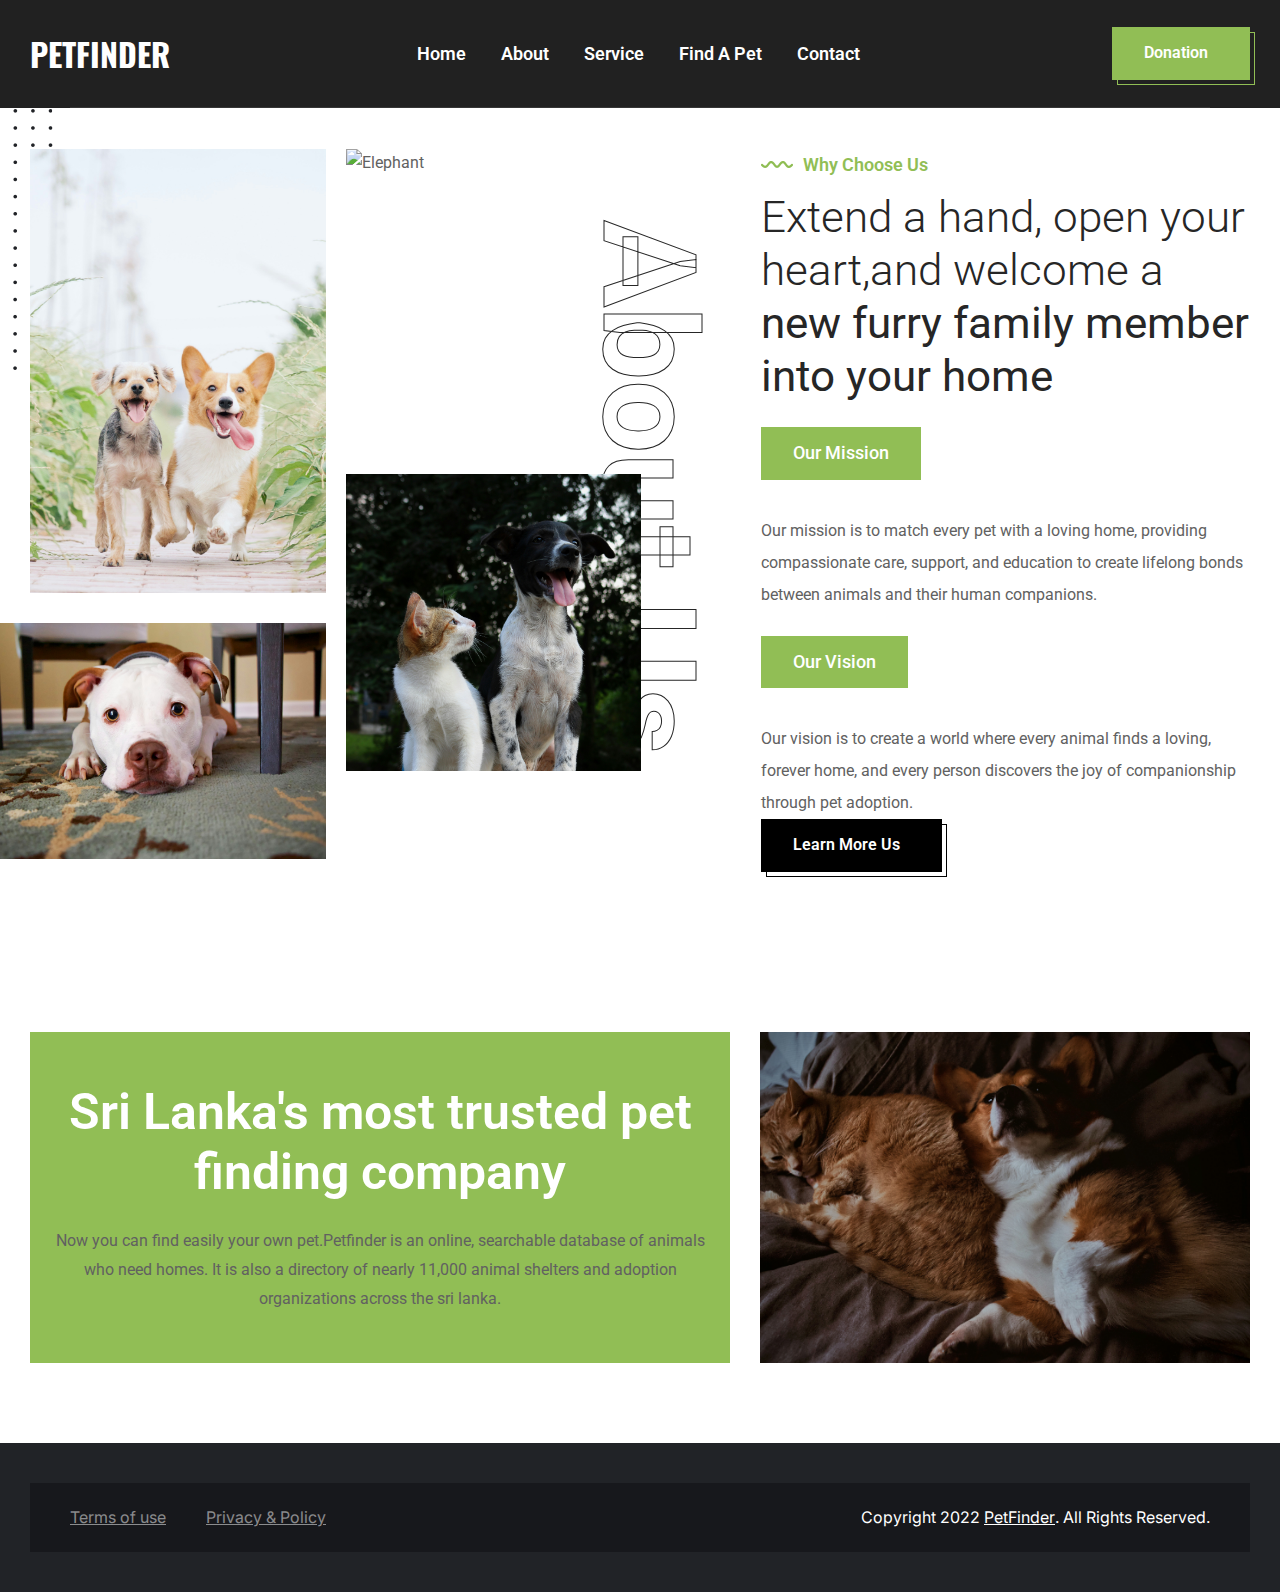
==== commit 10085684: "12/04/2024" ====
--- a/about.html
+++ b/about.html
@@ -1,49 +1,33 @@
 <!DOCTYPE html>
 <html lang="en">
 
-<head>
-  <meta charset="UTF-8">
-  <meta http-equiv="X-UA-Compatible" content="IE=edge">
-  <meta name="viewport" content="width=device-width, initial-scale=1.0">
-  <title>PetFinder - Find Your New Best Friend</title>
+  <head>
+    <meta charset="UTF-8">
+    <meta http-equiv="X-UA-Compatible" content="IE=edge">
+    <meta name="viewport" content="width=device-width, initial-scale=1.0">
+    <title>PetFinder - Find Your New Best Friend</title>
 
-  <!-- 
-    - favicon
-  -->
-  <link rel="shortcut icon" href="./favicon.svg" type="image/svg+xml">
+    link rel="shortcut icon" href="./favicon.svg" type="image/svg+xml">
+    <link rel="stylesheet" href="./assets/css/style.css">
+    <link rel="preconnect" href="https://fonts.googleapis.com">
+    <link rel="preconnect" href="https://fonts.gstatic.com" crossorigin>
+    <link href="https://fonts.googleapis.com/css2?family=Inter:wght@400;500;600&family=Roboto:wght@300;400;500;700&family=Oswald:wght@600&display=swap" rel="stylesheet">
+  </head>
 
-  <!-- 
-    - custom css link
-  -->
-  <link rel="stylesheet" href="./assets/css/style.css">
+  <body>
 
-  <!-- 
-    - google font link
-  -->
-  <link rel="preconnect" href="https://fonts.googleapis.com">
-  <link rel="preconnect" href="https://fonts.gstatic.com" crossorigin>
-  <link
-    href="https://fonts.googleapis.com/css2?family=Inter:wght@400;500;600&family=Roboto:wght@300;400;500;700&family=Oswald:wght@600&display=swap"
-    rel="stylesheet">
-</head>
-<body>
-   <!-- 
-    - #HEADER
-  -->
+   <header class="header" data-header>
+      <div class="container">
 
-  <header class="header" data-header>
-    <div class="container">
+        <h1>
+          <a href="#" class="logo">PetFinder</a>
+        </h1>
 
-      <h1>
-        <a href="#" class="logo">PetFinder</a>
-      </h1>
+        <button class="nav-open-btn" aria-label="Open Menu" data-nav-open-btn>
+          <ion-icon name="menu-outline"></ion-icon>
+       </button>
 
-
-      <button class="nav-open-btn" aria-label="Open Menu" data-nav-open-btn>
-        <ion-icon name="menu-outline"></ion-icon>
-      </button>
-
-      <nav class="navbar" data-navbar>
+        <nav class="navbar" data-navbar>
 
         <button class="nav-close-btn" aria-label="Close Menu" data-nav-close-btn>
           <ion-icon name="close-outline"></ion-icon>
@@ -56,15 +40,13 @@
           <li>
             <a href="index.html" class="navbar-link" data-nav-link>
               <span>Home</span>
-
               <ion-icon name="chevron-forward-outline" aria-hidden="true"></ion-icon>
             </a>
-            </li>
+          </li>
 
           <li>
             <a href="about.html" class="navbar-link" data-nav-link>
               <span>About</span>
-
               <ion-icon name="chevron-forward-outline" aria-hidden="true"></ion-icon>
             </a>
           </li>
@@ -72,15 +54,13 @@
           <li>
             <a href="services.html" class="navbar-link" data-nav-link>
               <span>Service</span>
-
               <ion-icon name="chevron-forward-outline" aria-hidden="true"></ion-icon>
             </a>
           </li>
 
           <li>
-            <a href="donate.html" class="navbar-link" data-nav-link>
-              <span>Donate</span>
-
+            <a href="pets.html" class="navbar-link" data-nav-link>
+              <span>Find a Pet</span>
               <ion-icon name="chevron-forward-outline" aria-hidden="true"></ion-icon>
             </a>
           </li>
@@ -88,189 +68,128 @@
           <li>
             <a href="contact.html" class="navbar-link" data-nav-link>
               <span>Contact</span>
-
               <ion-icon name="chevron-forward-outline" aria-hidden="true"></ion-icon>
             </a>
           </li>
 
         </ul>
 
-      </nav>
+        </nav>
 
-      <div class="header-action">
-
-       <!--<button class="search-btn" aria-label="Search">
-          <ion-icon name="search-outline"></ion-icon>
-        </button>-->
-        
-
-        <button class="btn btn-primary">
-          <span>Donation</span>
-
-          <ion-icon name="heart-outline" aria-hidden="true"></ion-icon>
-        </button>
+        <div class="header-action">
+          <button class="btn btn-primary">
+            <span>Donation</span>
+           <ion-icon name="heart-outline" aria-hidden="true"></ion-icon>
+          </button>
+        </div>
 
       </div>
+    </header>
 
-    </div>
-  </header>
-          <!-- 
-        - #ABOUT
-      -->
+    <section class="section about" id="about">
+      <div class="container">
 
-      <section class="section about" id="about">
-        <div class="container">
+        <div class="about-banner">
+          <h2 class="deco-title">About Us</h2>
+           <img src="./assets/images/deco-img.png" width="58" height="261" alt="" class="deco-img">
 
-          <div class="about-banner">
+          <div class="banner-row">
 
-            <h2 class="deco-title">About Us</h2>
+             <div class="banner-col">
+               <img src="./assets/images/about-banner-1.jpg" width="315" height="380" loading="lazy" alt="Tiger" class="about-img w-100">
+              <img src="./assets/images/about-banner-2.jpg" width="386" height="250" loading="lazy" alt="Panda" class="about-img about-img-2 w-100">
+             </div>
 
-            <img src="./assets/images/deco-img.png" width="58" height="261" alt="" class="deco-img">
-
-            <div class="banner-row">
-
-              <div class="banner-col">
-                <img src="./assets/images/about-banner-1.jpg" width="315" height="380" loading="lazy" alt="Tiger"
-                  class="about-img w-100">
-
-                <img src="./assets/images/about-banner-2.jpg" width="386" height="250" loading="lazy" alt="Panda"
-                  class="about-img about-img-2 w-100">
-              </div>
-
-              <div class="banner-col">
-                <img src="./assets/images/about-banner-3.jpg" width="250" height="277" loading="lazy" alt="Elephant"
-                  class="about-img about-img-3 w-100">
-
-                <img src="./assets/images/about-banner-4.jpg" width="315" height="380" loading="lazy" alt="Deer"
-                  class="about-img w-100">
-              </div>
-
+             <div class="banner-col">
+               <img src="./assets/images/about-banner-3.jpg" width="250" height="277" loading="lazy" alt="Elephant" class="about-img about-img-3 w-100">
+              <img src="./assets/images/about-banner-4.jpg" width="315" height="380" loading="lazy" alt="Deer" class="about-img w-100">
             </div>
 
-          </div>
+           </div>
 
-          <div class="about-content">
+        </div>
 
-            <p class="section-subtitle">
-              <img src="./assets/images/subtitle-img-green.png" width="32" height="7" alt="Wavy line">
+        <div class="about-content">
 
-              <span>Why Choose Us</span>
-            </p>
+          <p class="section-subtitle">
+            <img src="./assets/images/subtitle-img-green.png" width="32" height="7" alt="Wavy line">
+           <span>Why Choose Us</span>
+         </p>
 
-            <h2 class="h2 section-title">
-              Extend a hand, open your heart,and welcome a <strong>new furry family member into your home</strong>
-            </h2>
+          <h2 class="h2 section-title">
+            Extend a hand, open your heart,and welcome a <strong>new furry family member into your home</strong>
+          </h2>
 
+          <ul class="tab-nav">
+            <li>
+             <button class="tab-btn active">Our Mission</button>
+            </li>
+         </ul>
+
+          <div class="tab-content">
+            <p class="section-text">
+              Our mission is to match every pet with a loving home, providing compassionate care, support, and education to create lifelong bonds between animals and their human companions.
+           </p>
             <ul class="tab-nav">
-
               <li>
-                <button class="tab-btn active">Our Mission</button>
+               <button class="tab-btn active">Our Vision</button>
               </li>
-
-            </ul>
-
-            <div class="tab-content">
-
-              <p class="section-text">
-                Our mission is to match every pet with a loving home, providing compassionate care, support, and education to create lifelong bonds between animals and their human companions.
-              </p>
-
-              <ul class="tab-nav">
-
-                <li>
-                  <button class="tab-btn active">Our Vision</button>
-                </li>
+           </ul>
   
-              </ul>
-  
-              <div class="tab-content">
-  
-                <p class="section-text">
-                  Our vision  is to create a world where every animal finds a loving, forever home, and every person discovers the joy of companionship through pet adoption.
-                </p>
-
-            
+             <div class="tab-content">
+               <p class="section-text">
+                 Our vision  is to create a world where every animal finds a loving, forever home, and every person discovers the joy of companionship through pet adoption.
+               </p>
 
               <button class="btn btn-secondary">
-                <span>Learn More Us</span>
+                 <span>Learn More Us</span>
+                 <ion-icon name="heart-outline" aria-hidden="true"></ion-icon>
+               </button>
+            </div>
+          </div>
+         </div>
 
-                <ion-icon name="heart-outline" aria-hidden="true"></ion-icon>
-              </button>
+       </div>
 
-            </div>
+      </div>
+    </section>
 
-          </div>
+   <section class="section cta">
+      <div class="container">
 
-        </div>
-      </section>
+        <div class="cta-content">
+          <h2 class="h2 section-title">Sri Lanka's most trusted pet finding  company</h2>
+           <p>Now you can find easily your own pet.Petfinder is an online, searchable database of animals who need homes. It is also a directory of nearly 11,000 animal shelters and adoption organizations across the sri lanka.</p>
+         </div>
 
+        <figure class="cta-banner">
+           <img src="./assets/images/cta-banner.jpg" width="520" height="228" loading="lazy" alt="Fox" class="img-cover">
+         </figure>
 
+      </div>
+    </section>
+    
+    <footer class="footer">
+      <div class="container">
+       <ul class="footer-list">
+         <li>
+            <a href="#" class="footer-link">Terms of use</a>
+          </li>
 
+          <li>
+            <a href="#" class="footer-link">Privacy & Policy</a>
+          </li>
+       </ul>
 
+        <p class="copyright">
+          Copyright 2022 <a href="#" class="copyright-link">PetFinder</a>. All Rights Reserved.
+         </p>
 
-      <!-- 
-        - #CTA
-      -->
+      </div>
+    </footer>
 
-      <section class="section cta">
-        <div class="container">
-
-          <div class="cta-content">
-            <h2 class="h2 section-title">324+ Trusted Global Partners</h2>
-
-            <button class="btn btn-outline">
-              <span>Become a Partner</span>
-
-              <ion-icon name="heart-outline" aria-hidden="true"></ion-icon>
-            </button>
-          </div>
-
-          <figure class="cta-banner">
-            <img src="./assets/images/cta-banner.jpg" width="520" height="228" loading="lazy" alt="Fox"
-              class="img-cover">
-          </figure>
-
-        </div>
-      </section>
-        <!-- 
-    - #FOOTER
-  -->
-
-  <footer class="footer">
-    <div class="container">
-
-      <ul class="footer-list">
-
-        <li>
-          <a href="#" class="footer-link">Terms of use</a>
-        </li>
-
-        <li>
-          <a href="#" class="footer-link">Privacy & Policy</a>
-        </li>
-
-      </ul>
-
-      <p class="copyright">
-        Copyright 2022 <a href="#" class="copyright-link">PetFinder</a>. All Rights Reserved.
-      </p>
-
-    </div>
-  </footer>
-
-
-
-
-
-  <!-- 
-    - custom js link
-  -->
-  <script src="./assets/js/script.js"></script>
-
-  <!-- 
-    - ionicon link
-  -->
-  <script type="module" src="https://unpkg.com/ionicons@5.5.2/dist/ionicons/ionicons.esm.js"></script>
-  <script nomodule src="https://unpkg.com/ionicons@5.5.2/dist/ionicons/ionicons.js"></script>
-</body>
+    <script src="./assets/js/script.js"></script>
+    <script type="module" src="https://unpkg.com/ionicons@5.5.2/dist/ionicons/ionicons.esm.js"></script>
+    <script nomodule src="https://unpkg.com/ionicons@5.5.2/dist/ionicons/ionicons.js"></script>
+  </body>
 </html>--- a/assets/css/style.css
+++ b/assets/css/style.css
@@ -180,7 +180,7 @@
   gap: 10px;
 }
 
-.h1,
+.h1{color:black;}
 .h2 { font-weight: var(--fw-300); }
 
 .h2,
@@ -415,6 +415,7 @@
   letter-spacing: -1px;
   max-width: 50ch;
   margin-block-end: 30px;
+  color:black;
 }
 
 
@@ -582,7 +583,7 @@
   background-color: var(--baby-powder);
   background-repeat: no-repeat;
   background-position: center top;
-  margin-block-start: -200px;
+  margin-block-start: -50px;
   padding-block-start: 200px;
 }
 
@@ -639,19 +640,19 @@
 
 
 /*-----------------------------------*\
-  #DONATE
-\*-----------------------------------*/
-
-.donate-list {
+  #pets
+\*-----------------------------------*/
+
+.pets-list {
   display: grid;
   gap: 60px;
 }
 
-.donate-card { box-shadow: var(--card-shadow); }
-
-.donate-card .card-banner { background-color: var(--light-gray); }
-
-.donate-card .card-content {
+.pets-card { box-shadow: var(--card-shadow); }
+
+.pets-card .card-banner { background-color: var(--light-gray); }
+
+.pets-card .card-content {
   background-color: var(--white);
   padding: 35px;
 }
@@ -673,7 +674,7 @@
   font-weight: var(--fw-600);
 }
 
-.donate-card .card-title { --fs-5: 2.1rem; }
+.pets-card .card-title { --fs-5: 2.1rem; }
 
 .progress-box {
   background-color: var(--cultured);
@@ -703,12 +704,12 @@
   margin-block: 15px;
 }
 
-.donate-card .card-wrapper-text {
+.pets-card .card-wrapper-text {
   display: flex;
   gap: 5px;
 }
 
-.donate-card .card-wrapper-text span {
+.pets-card .card-wrapper-text span {
   color: var(--sonic-silver);
   font-weight: var(--fw-500);
 }
@@ -862,6 +863,8 @@
   position: relative;
   background-color: var(--eerie-black-1);
   overflow: hidden;
+  padding-top: 120px;
+  
 }
 
 .insta-post-link > img { transition: var(--transition-2); }
@@ -896,6 +899,61 @@
   min-width: 90%;
   scroll-snap-align: center;
 }
+/*new*/
+/* Contact Page Styles */
+.contact {
+  display: flex;
+  flex-wrap: wrap; /* Allow form and info section to fit side-by-side on larger screens */
+  justify-content: space-between; /* Space form and info section with some gap */
+  padding: 20px;
+}
+
+.contact form {
+  width: 60%; /* Adjust width as needed for layout */
+  margin-bottom: 30px;
+}
+
+.contact form label {
+  display: block;
+  margin-bottom: 5px;
+}
+
+.contact form input, .contact form textarea {
+  width: 100%;
+  padding: 10px;
+  border: 1px solid #ddd;
+  border-radius: 5px;
+  margin-bottom: 15px;
+}
+
+.contact form button {
+  background-color: #007bff;
+  color: white;
+  padding: 10px 20px;
+  border: none;
+  border-radius: 5px;
+  cursor: pointer;
+}
+
+.contact form button:hover {
+  background-color: #0069d9;
+}
+
+.contact-info {
+  width: 30%; /* Adjust width as needed for layout */
+  padding: 10px;
+  border-radius: 5px;
+  background-color: hsl(86, 45%, 54%);;
+  
+}
+
+.contact-info h3 {
+  margin-bottom: 10px;
+}
+
+.contact-info p {
+  margin-bottom: 5px;
+}
 
 
 
@@ -1014,16 +1072,16 @@
 
 
   /**
-   * DONATE
-   */
-
-  .donate-card {
+   * pets
+   */
+
+  .pets-card {
     position: relative;
     padding-block-end: 150px;
     box-shadow: none;
   }
 
-  .donate-card .card-content {
+  .pets-card .card-content {
     position: absolute;
     width: 85%;
     bottom: 0;
@@ -1032,7 +1090,7 @@
     box-shadow: var(--card-shadow);
   }
 
-  .donate-card .card-title { --fs-5: 2.4rem; }
+  .pets-card .card-title { --fs-5: 2.4rem; }
 
 
 
@@ -1265,10 +1323,10 @@
 
 
   /**
-   * DONATE
-   */
-
-  .donate-list {
+   * pets
+   */
+
+  .pets-list {
     grid-template-columns: 1fr 1fr;
     column-gap: 30px;
   }
@@ -1432,12 +1490,12 @@
 
 
   /**
-   * DONATE
-   */
-
-  .donate-card { padding-inline-end: 120px; }
-
-  .donate-card .card-content { width: 65%; }
+   * pets
+   */
+
+  .pets-card { padding-inline-end: 120px; }
+
+  .pets-card .card-content { width: 50%; }
 
 
 
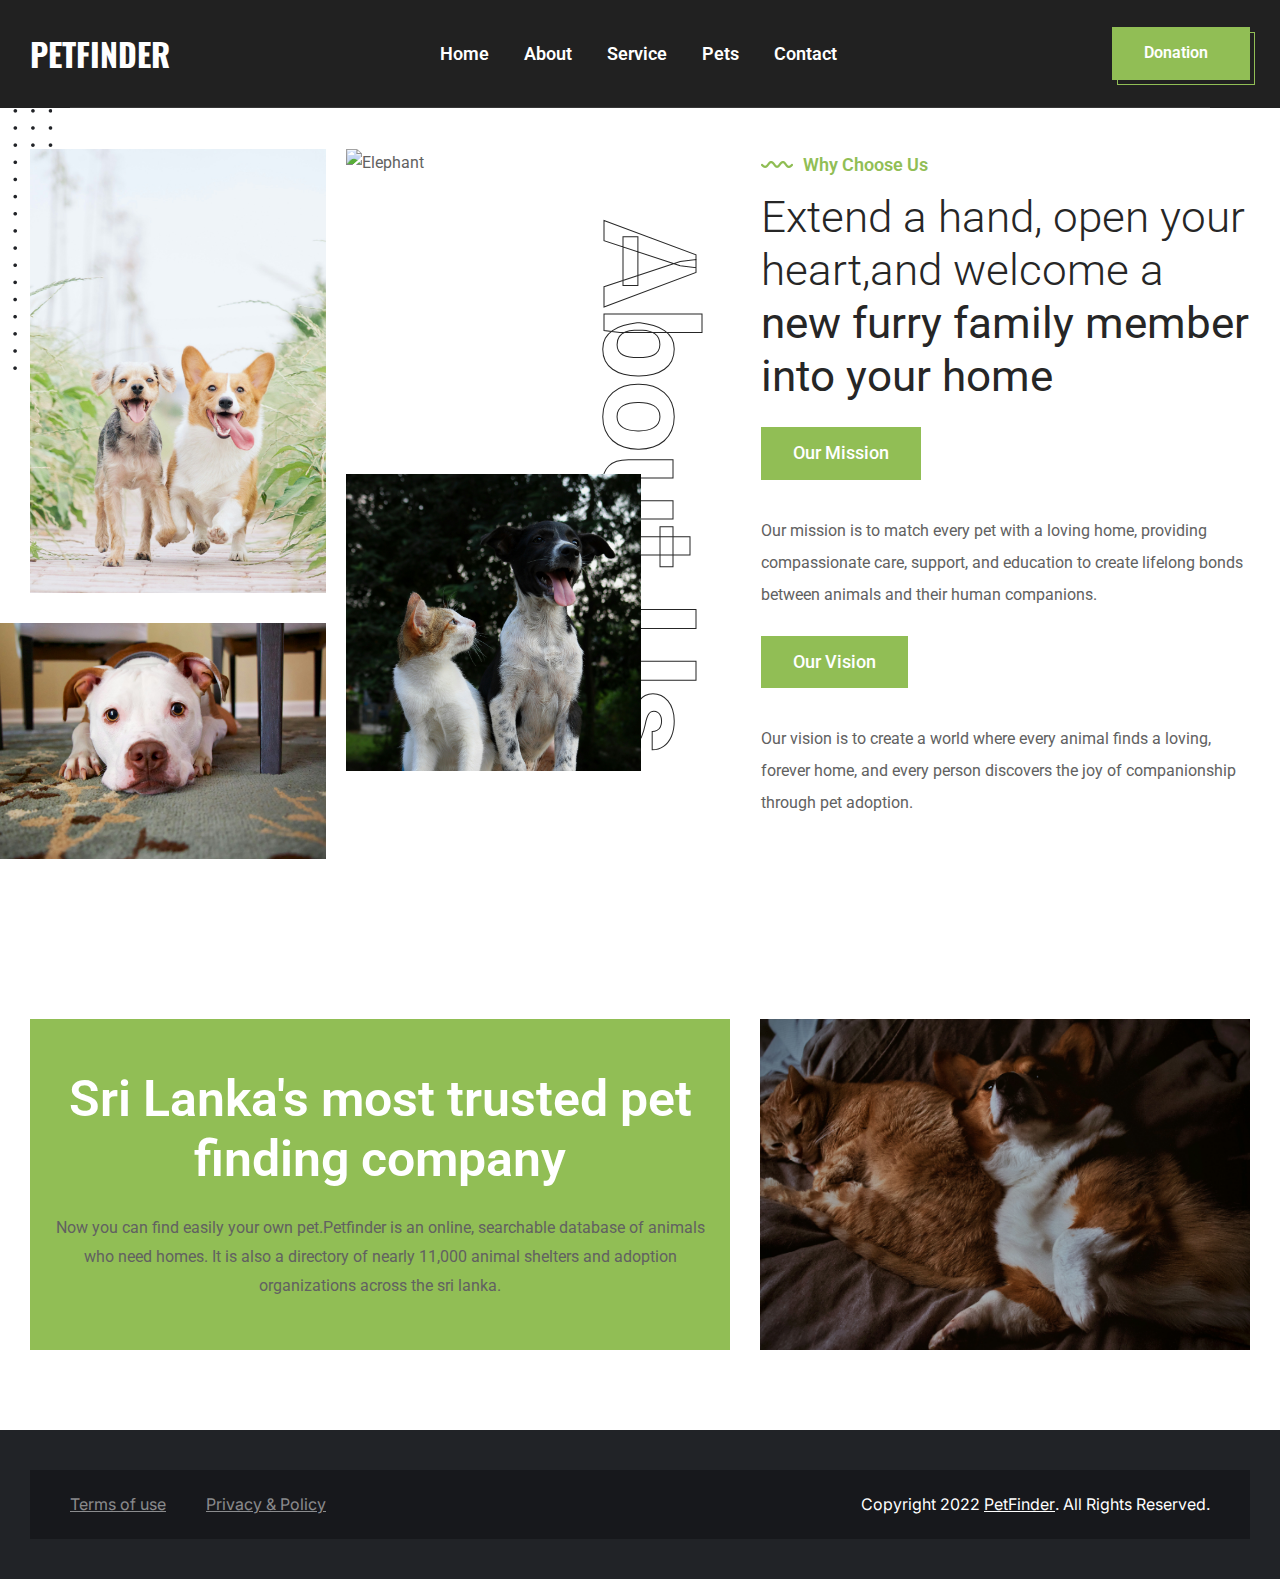
==== commit 9de79130: "13/04/2024" ====
--- a/about.html
+++ b/about.html
@@ -60,7 +60,7 @@
 
           <li>
             <a href="pets.html" class="navbar-link" data-nav-link>
-              <span>Find a Pet</span>
+              <span>Pets</span>
               <ion-icon name="chevron-forward-outline" aria-hidden="true"></ion-icon>
             </a>
           </li>
@@ -77,10 +77,10 @@
         </nav>
 
         <div class="header-action">
-          <button class="btn btn-primary">
-            <span>Donation</span>
-           <ion-icon name="heart-outline" aria-hidden="true"></ion-icon>
-          </button>
+            <a href="donation.html" class="btn btn-primary">
+              <span>Donation</span>
+              <ion-icon name="heart-outline" aria-hidden="true"></ion-icon>
+            </a>
         </div>
 
       </div>
@@ -136,16 +136,13 @@
               </li>
            </ul>
   
-             <div class="tab-content">
-               <p class="section-text">
-                 Our vision  is to create a world where every animal finds a loving, forever home, and every person discovers the joy of companionship through pet adoption.
-               </p>
+            <div class="tab-content">
+             <p class="section-text">
+               Our vision  is to create a world where every animal finds a loving, forever home, and every person discovers the joy of companionship through pet adoption.
+             </p>
 
-              <button class="btn btn-secondary">
-                 <span>Learn More Us</span>
-                 <ion-icon name="heart-outline" aria-hidden="true"></ion-icon>
-               </button>
             </div>
+            
           </div>
          </div>
 
--- a/assets/css/style.css
+++ b/assets/css/style.css
@@ -547,7 +547,6 @@
 
 
 
-
 /*-----------------------------------*\
   #CTA
 \*-----------------------------------*/
@@ -943,7 +942,7 @@
   width: 30%; /* Adjust width as needed for layout */
   padding: 10px;
   border-radius: 5px;
-  background-color: hsl(86, 45%, 54%);;
+  background-color:transparent;
   
 }
 
@@ -1524,4 +1523,111 @@
     width: auto;
   }
 
-}+  
+
+}
+/*donate*/
+/**{
+  box-sizing:border-box;
+  margin:0;
+  padding: 0;
+}
+
+body{
+  font-family: 'segeo UI',Tahoma,Verdana, Geneva, Tahoma, sans-serif;
+  background-color: rgb(236,238, 255);
+}
+
+.container{
+  padding: 2%;
+  margin-top: 10%;
+  margin-left: 35%;
+  margin-right: 35%;
+  margin-bottom: 10%;
+  background-color: white;
+  border-radius: 12px;
+}
+.container p:first-child{
+  font-size: 17px;
+  font-weight: 600;
+}
+.time{
+  margin-top: 3%;
+  display: grid;
+  grid-template-columns: 1fr 1fr;
+  padding: 4%;
+  background-color: rgb(236,238, 255);
+  border-radius: 10px;
+}
+.time span:first-child{
+  padding: 4%;
+  padding-left: 30%;
+  background-color: 10px;
+}
+.time span{
+  padding-left: 25%;
+  cursor: pointer;
+}
+p:nth-child(3){
+  margin-top: 5%;
+  font-size: 16px;
+  font-weight: 600px;
+}
+.value{
+  width: 100%;
+  margin-top: 2%;
+  display: grid;
+  grid-template-columns: 1fr 1fr 1fr 1fr 1fr;
+  grid-gap: 10px;
+}
+.money{
+  border: 2px solid rgb(236,238, 255);
+  border-radius: 7px;
+  font-weight: 600px;
+  padding-left: 30%;
+  cursor: pointer;
+}
+.money:hover{
+  background-color: black;
+  color: white;
+}
+.confirm{
+  margin-top: 5%;
+}
+.input{
+  margin-top: 5%;
+}
+input[type="text"]{
+  margin-top: 2%;
+  width: 100%;
+  height: 30px;
+  padding-left: 10px;
+  font-size: 15px;
+  border-radius: 5px;
+}
+p:nth-child(7){
+  margin-top: 10px;
+  color: blue;
+}
+button{
+  width: 100%;
+  height: 30px;
+  margin-top: 5%;
+  font-size: 15px;
+  font-weight: 600;
+  color: white;
+  background-color: rgb(8, 8, 67);
+  border: none;
+  border-radius: 5px;
+  cursor: pointer;
+}
+button:hover{
+  color: blue;
+}
+p:nth-child(9){
+  margin-top: 10%;
+}
+.blue{
+  color: blue;
+  text-decoration: underline;
+}*/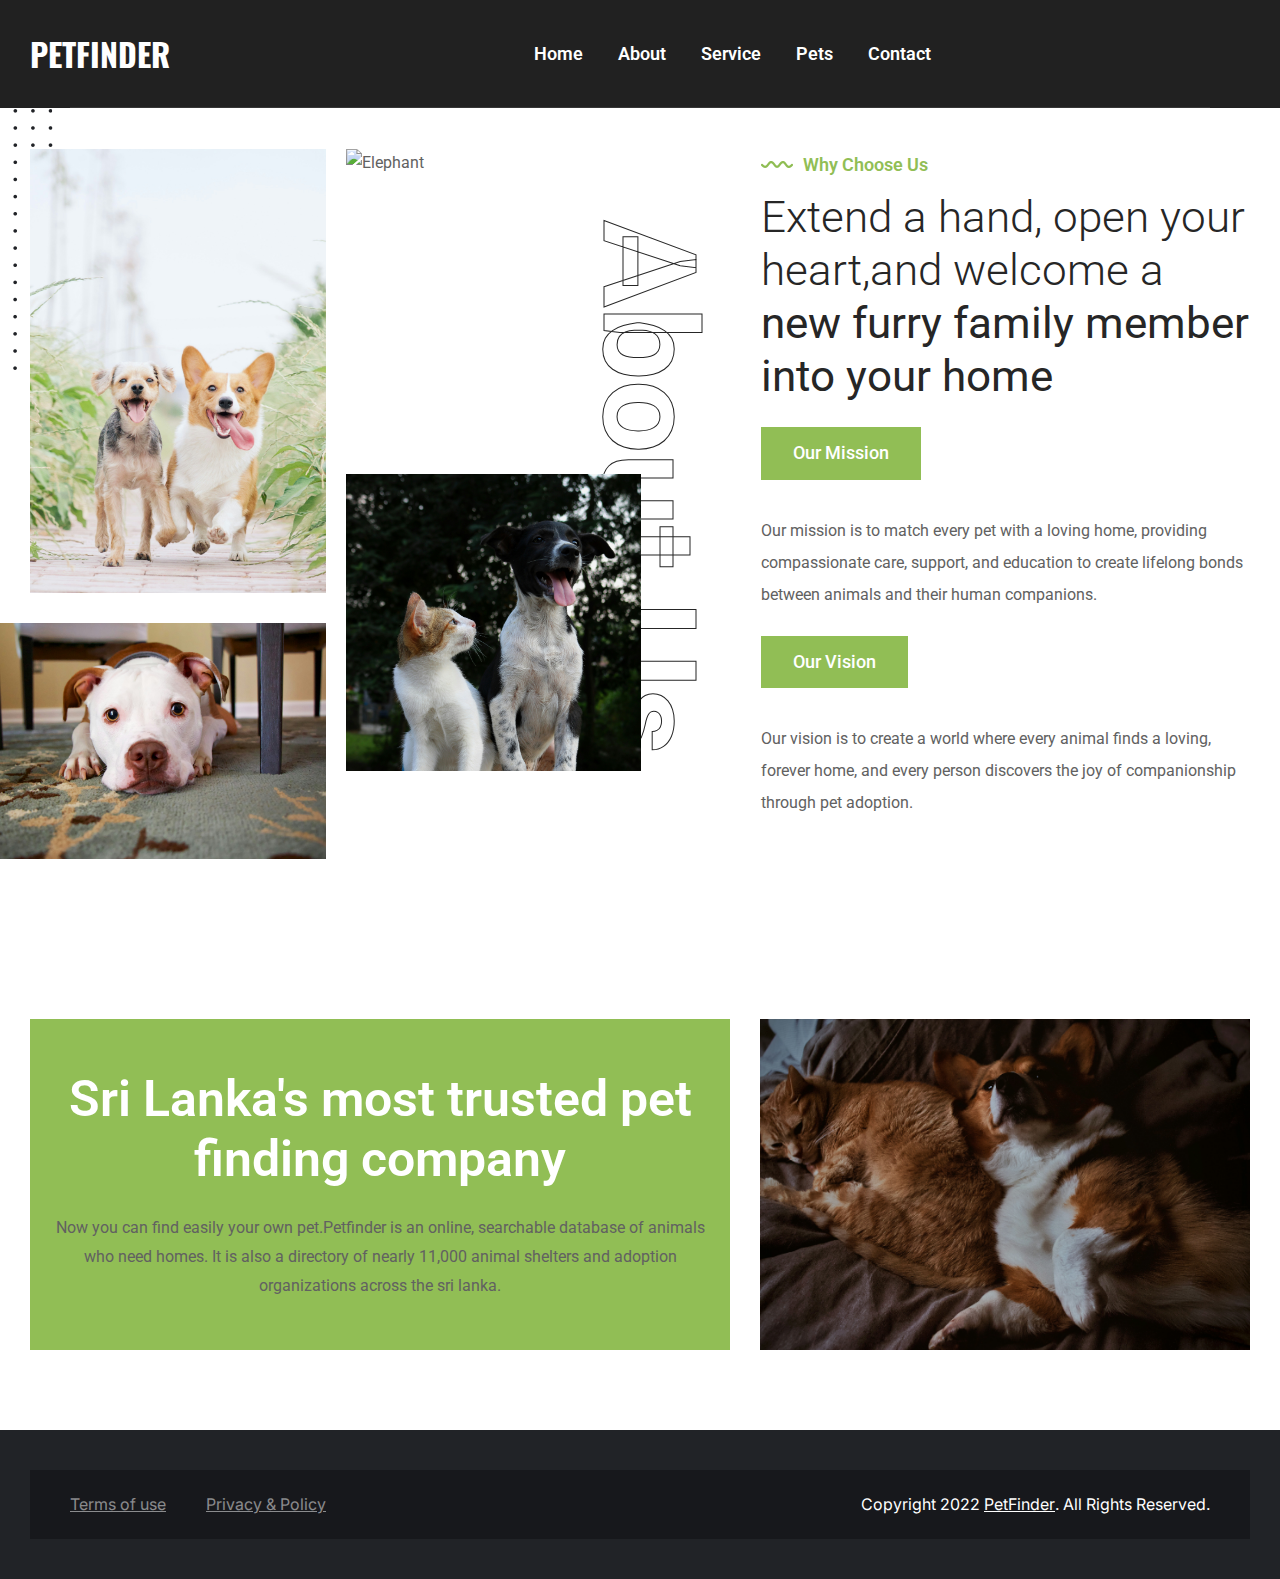
==== commit 439f70bc: "14/04/2024" ====
--- a/about.html
+++ b/about.html
@@ -12,6 +12,7 @@
     <link rel="preconnect" href="https://fonts.googleapis.com">
     <link rel="preconnect" href="https://fonts.gstatic.com" crossorigin>
     <link href="https://fonts.googleapis.com/css2?family=Inter:wght@400;500;600&family=Roboto:wght@300;400;500;700&family=Oswald:wght@600&display=swap" rel="stylesheet">
+    
   </head>
 
   <body>
@@ -29,60 +30,52 @@
 
         <nav class="navbar" data-navbar>
 
-        <button class="nav-close-btn" aria-label="Close Menu" data-nav-close-btn>
-          <ion-icon name="close-outline"></ion-icon>
-        </button>
+          <button class="nav-close-btn" aria-label="Close Menu" data-nav-close-btn>
+            <ion-icon name="close-outline"></ion-icon>
+          </button>
 
-        <a href="#" class="logo">PetFinder</a>
+          <a href="#" class="logo">PetFinder</a>
 
-        <ul class="navbar-list">
+          <ul class="navbar-list">
 
-          <li>
-            <a href="index.html" class="navbar-link" data-nav-link>
-              <span>Home</span>
-              <ion-icon name="chevron-forward-outline" aria-hidden="true"></ion-icon>
-            </a>
-          </li>
+            <li>
+              <a href="index.html" class="navbar-link" data-nav-link>
+                <span>Home</span>
+               <ion-icon name="chevron-forward-outline" aria-hidden="true"></ion-icon>
+             </a>
+            </li>
 
-          <li>
-            <a href="about.html" class="navbar-link" data-nav-link>
-              <span>About</span>
-              <ion-icon name="chevron-forward-outline" aria-hidden="true"></ion-icon>
-            </a>
-          </li>
+            <li>
+              <a href="about.html" class="navbar-link" data-nav-link>
+                <span>About</span>
+                <ion-icon name="chevron-forward-outline" aria-hidden="true"></ion-icon>
+              </a>
+            </li>
 
-          <li>
-            <a href="services.html" class="navbar-link" data-nav-link>
-              <span>Service</span>
-              <ion-icon name="chevron-forward-outline" aria-hidden="true"></ion-icon>
-            </a>
-          </li>
+            <li>
+              <a href="services.html" class="navbar-link" data-nav-link>
+                <span>Service</span>
+                <ion-icon name="chevron-forward-outline" aria-hidden="true"></ion-icon>
+              </a>
+            </li>
 
-          <li>
-            <a href="pets.html" class="navbar-link" data-nav-link>
-              <span>Pets</span>
-              <ion-icon name="chevron-forward-outline" aria-hidden="true"></ion-icon>
-            </a>
-          </li>
+            <li>
+              <a href="pets.html" class="navbar-link" data-nav-link>
+                <span>Pets</span>
+                <ion-icon name="chevron-forward-outline" aria-hidden="true"></ion-icon>
+              </a>
+            </li>
 
-          <li>
-            <a href="contact.html" class="navbar-link" data-nav-link>
-              <span>Contact</span>
-              <ion-icon name="chevron-forward-outline" aria-hidden="true"></ion-icon>
-            </a>
-          </li>
+            <li>
+              <a href="contact.html" class="navbar-link" data-nav-link>
+                <span>Contact</span>
+                <ion-icon name="chevron-forward-outline" aria-hidden="true"></ion-icon>
+              </a>
+            </li>
 
-        </ul>
+          </ul>
 
         </nav>
-
-        <div class="header-action">
-            <a href="donation.html" class="btn btn-primary">
-              <span>Donation</span>
-              <ion-icon name="heart-outline" aria-hidden="true"></ion-icon>
-            </a>
-        </div>
-
       </div>
     </header>
 
--- a/assets/css/style.css
+++ b/assets/css/style.css
@@ -1630,4 +1630,39 @@
 .blue{
   color: blue;
   text-decoration: underline;
-}*/+}*/
+
+/* Style for popup container */
+        .popup {
+            display: none;
+            position: fixed;
+            top: 50%;
+            left: 50%;
+            transform: translate(-50%, -50%);
+            width: 600px;
+            height: 400px;
+            padding: 20px;
+            border: 1px solid #ccc;
+            background-color: #fff;
+            z-index: 1000;
+        }
+
+        /* Style for overlay background */
+        .overlay {
+            display: none;
+            position: fixed;
+            top: 0;
+            left: 0;
+            width: 100%;
+            height: 100%;
+            background-color: rgba(0,0,0,0.7);
+            z-index: 999;
+        }
+
+        /* Style for close button */
+        .popup-close {
+            position: absolute;
+            top: 10px;
+            right: 10px;
+            cursor: pointer;
+        }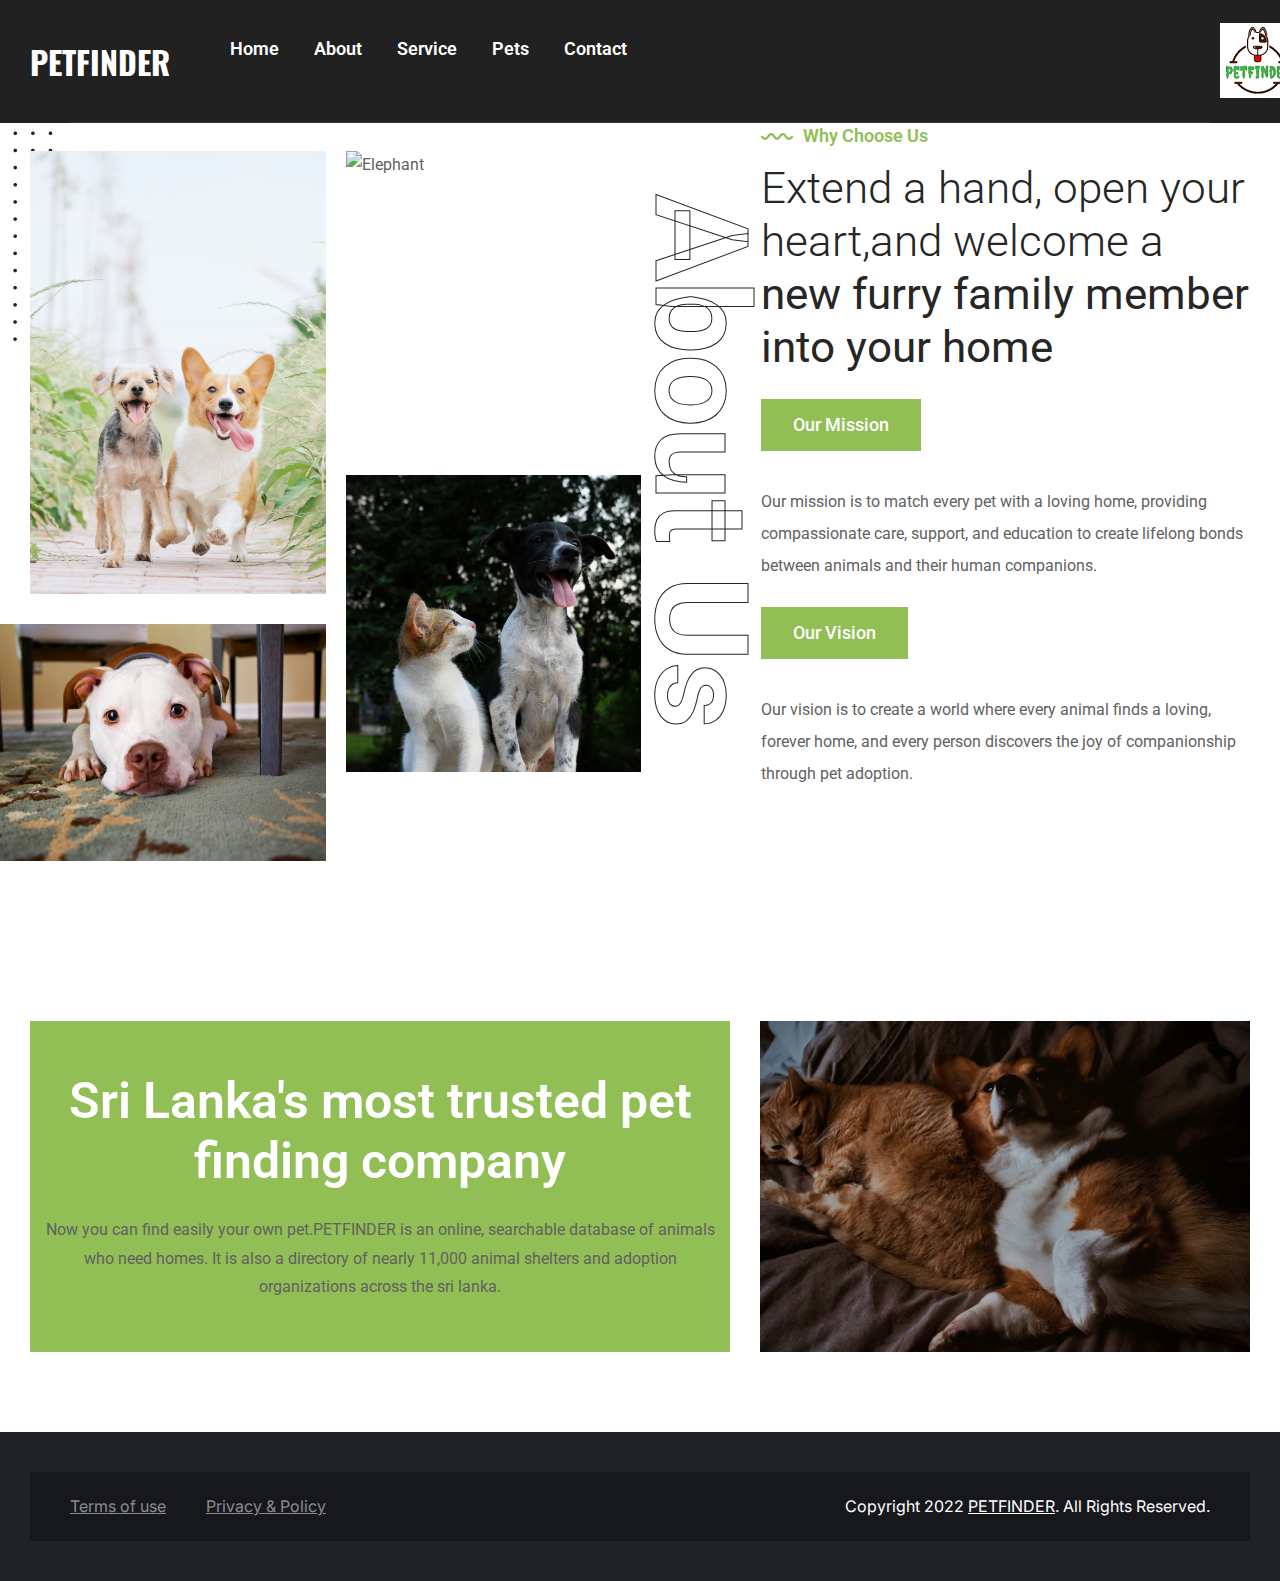
==== commit 701a9a76: "14/04/2024" ====
--- a/about.html
+++ b/about.html
@@ -5,77 +5,76 @@
     <meta charset="UTF-8">
     <meta http-equiv="X-UA-Compatible" content="IE=edge">
     <meta name="viewport" content="width=device-width, initial-scale=1.0">
-    <title>PetFinder - Find Your New Best Friend</title>
-
-    link rel="shortcut icon" href="./favicon.svg" type="image/svg+xml">
+    <title>PETFINDER - Find Your New Best Friend</title>
+    <link rel="shortcut icon" href="./favicon.svg" type="image/svg+xml">
     <link rel="stylesheet" href="./assets/css/style.css">
     <link rel="preconnect" href="https://fonts.googleapis.com">
     <link rel="preconnect" href="https://fonts.gstatic.com" crossorigin>
     <link href="https://fonts.googleapis.com/css2?family=Inter:wght@400;500;600&family=Roboto:wght@300;400;500;700&family=Oswald:wght@600&display=swap" rel="stylesheet">
-    
   </head>
 
   <body>
 
-   <header class="header" data-header>
+    <header class="header" data-header>
       <div class="container">
-
         <h1>
-          <a href="#" class="logo">PetFinder</a>
+          <a href="#" class="logo">PETFINDER</a>
         </h1>
 
-        <button class="nav-open-btn" aria-label="Open Menu" data-nav-open-btn>
-          <ion-icon name="menu-outline"></ion-icon>
-       </button>
+        
 
         <nav class="navbar" data-navbar>
 
-          <button class="nav-close-btn" aria-label="Close Menu" data-nav-close-btn>
-            <ion-icon name="close-outline"></ion-icon>
-          </button>
+          
 
-          <a href="#" class="logo">PetFinder</a>
+          <a href="#" class="logo">PETFINDER</a>
 
           <ul class="navbar-list">
 
             <li>
               <a href="index.html" class="navbar-link" data-nav-link>
                 <span>Home</span>
-               <ion-icon name="chevron-forward-outline" aria-hidden="true"></ion-icon>
-             </a>
+                <ion-icon name="chevron-forward-outline" aria-hidden="true"></ion-icon>
+              </a>
             </li>
 
             <li>
               <a href="about.html" class="navbar-link" data-nav-link>
-                <span>About</span>
+               <span>About</span>
                 <ion-icon name="chevron-forward-outline" aria-hidden="true"></ion-icon>
               </a>
             </li>
 
             <li>
               <a href="services.html" class="navbar-link" data-nav-link>
-                <span>Service</span>
+               <span>Service</span>
                 <ion-icon name="chevron-forward-outline" aria-hidden="true"></ion-icon>
-              </a>
-            </li>
+             </a>
+           </li>
 
-            <li>
-              <a href="pets.html" class="navbar-link" data-nav-link>
+           <li>
+             <a href="pets.html" class="navbar-link" data-nav-link>
                 <span>Pets</span>
                 <ion-icon name="chevron-forward-outline" aria-hidden="true"></ion-icon>
               </a>
             </li>
 
             <li>
-              <a href="contact.html" class="navbar-link" data-nav-link>
-                <span>Contact</span>
+             <a href="contact.html" class="navbar-link" data-nav-link>
+               <span>Contact</span>
                 <ion-icon name="chevron-forward-outline" aria-hidden="true"></ion-icon>
               </a>
+           </li>
+           
+          </ul>
+          <ul class="navbar-logo">
+            <li>
+              <img src="./assets/images/logo.png" alt="" left="50%" >
             </li>
-
-          </ul>
+         </ul>
 
         </nav>
+
       </div>
     </header>
 
@@ -149,7 +148,7 @@
 
         <div class="cta-content">
           <h2 class="h2 section-title">Sri Lanka's most trusted pet finding  company</h2>
-           <p>Now you can find easily your own pet.Petfinder is an online, searchable database of animals who need homes. It is also a directory of nearly 11,000 animal shelters and adoption organizations across the sri lanka.</p>
+           <p>Now you can find easily your own pet.PETFINDER is an online, searchable database of animals who need homes. It is also a directory of nearly 11,000 animal shelters and adoption organizations across the sri lanka.</p>
          </div>
 
         <figure class="cta-banner">
@@ -172,7 +171,7 @@
        </ul>
 
         <p class="copyright">
-          Copyright 2022 <a href="#" class="copyright-link">PetFinder</a>. All Rights Reserved.
+          Copyright 2022 <a href="#" class="copyright-link">PETFINDER</a>. All Rights Reserved.
          </p>
 
       </div>
--- a/assets/css/style.css
+++ b/assets/css/style.css
@@ -1,27 +1,7 @@
-/*-----------------------------------*\
-  #style.css
-\*-----------------------------------*/
-
-/**
- * copyright 2022 codewithsadee
- */
-
-
-
-
-
-/*-----------------------------------*\
-  #CUSTOM PROPERTY
-\*-----------------------------------*/
-
 :root {
 
-  /**
-   * colors
-   */
-
   --bright-yellow-crayola: hsl(40, 100%, 50%);
-  --medium-turquoise: hsl(172, 48%, 59%);
+  --medum-turquoisei: hsl(172, 48%, 59%);
   --silver-chalice: hsl(0, 0%, 70%);
   --eerie-black-1: hsl(0, 0%, 13%);
   --eerie-black-2: hsl(0, 0%, 15%);
@@ -42,10 +22,6 @@
   --black: hsl(0, 0%, 0%);
   --jet: hsl(0, 0%, 18%);
 
-  /**
-   * typography
-   */
-
   --ff-oswald: 'Oswald', sans-serif;
   --ff-inter: 'Inter', sans-serif;
   --ff-roboto: 'Roboto', sans-serif;
@@ -66,21 +42,9 @@
   --fw-600: 600;
   --fw-700: 700;
 
-  /**
-   * spacing
-   */
-
   --section-padding: 80px;
 
-  /**
-   * shadow
-   */
-
   --card-shadow: 0 5px 20px -8px hsla(0, 0%, 0%, 0.15);
-
-  /**
-   * transition
-   */
 
   --transition-1: 0.05s ease;
   --transition-2: 0.25s ease;
@@ -88,14 +52,6 @@
   --cubic-out: cubic-bezier(0.33, 0.85, 0.4, 0.96);
 
 }
-
-
-
-
-
-/*-----------------------------------*\
-  #RESET
-\*-----------------------------------*/
 
 *,
 *::before,
@@ -154,20 +110,6 @@
   overflow-x: hidden;
 }
 
-::-webkit-scrollbar { width: 13px; }
-
-::-webkit-scrollbar-track { background-color:   hsl(86, 45%, 54%);}
-
-::-webkit-scrollbar-thumb { background-color: var(--pistachio); }
-
-
-
-
-
-/*-----------------------------------*\
-  #REUSED STYLE
-\*-----------------------------------*/
-
 .container { padding-inline: 15px; }
 
 .section-subtitle {
@@ -180,7 +122,7 @@
   gap: 10px;
 }
 
-.h1{color:black;}
+.h1{color:var(--eerie-black-1);}
 .h2 { font-weight: var(--fw-300); }
 
 .h2,
@@ -229,9 +171,9 @@
 
 .btn:is(:hover, :focus)::after { transform: translate(0, 0); }
 
-.btn-secondary { --btn-bg: var(--black); }
-
-.btn-secondary:is(:hover, :focus) { --btn-bg: var(--pistachio); }
+.btn-secondary { --btn-bg: var(--pistachio); }
+
+.btn-secondary:is(:hover, :focus) { --btn-bg: var(--black); }
 
 .btn-outline {
   border: 2px solid var(--white);
@@ -254,13 +196,6 @@
   height: 100%;
   object-fit: cover;
 }
-
-
-
-
-/*-----------------------------------*\
-  #HEADER
-\*-----------------------------------*/
 
 .lang-switch,
 .header-action { display: none; }
@@ -288,7 +223,7 @@
 
 .header.active {
   background-color: var(--eerie-black-1);
-  box-shadow: 0 0 10px hsla(0, 0%, 0%, 0.8);
+  box-shadow: 0 0 10px var(--eerie-black-1);
 }
 
 .header.active::after { display: none; }
@@ -378,15 +313,11 @@
   transition: var(--transition-1);
 }
 
+.navbar-logo{
+  margin-left: 1000px;
+  margin-top: -50px;
+}
 .navbar-link:is(:hover, :focus) { background-color: var(--pistachio); }
-
-
-
-
-
-/*-----------------------------------*\
-  #HERO
-\*-----------------------------------*/
 
 .hero {
   background-color: var(--eerie-black-1);
@@ -398,7 +329,7 @@
 }
 
 .hero .section-subtitle {
-  --color: black;
+  --color:var(--eerie-black-1);
   --ff: var(--ff-inter);
   --fs: var(--fs-7);
 }
@@ -415,16 +346,8 @@
   letter-spacing: -1px;
   max-width: 50ch;
   margin-block-end: 30px;
-  color:black;
-}
-
-
-
-
-
-/*-----------------------------------*\
-  #FEATURES
-\*-----------------------------------*/
+  color:var(--eerie-black-1);
+}
 
 .features {
   padding-block-start: 0;
@@ -458,20 +381,13 @@
   font-size: var(--fs-9);
 }
 
-
-
-
-
-/*-----------------------------------*\
-  #ABOUT
-\*-----------------------------------*/
-
 .about { padding-block-start: 120px; }
 
 .about-banner {
   position: relative;
   max-width: max-content;
   margin-block-end: 30px;
+  padding-top: 5%;
 }
 
 .deco-title {
@@ -544,13 +460,6 @@
   font-weight: var(--fw-500);
 }
 
-
-
-
-/*-----------------------------------*\
-  #CTA
-\*-----------------------------------*/
-
 .cta-content {
   background-color: var(--pistachio);
   text-align: center;
@@ -569,14 +478,6 @@
 .cta .btn-outline { margin-inline: auto; }
 
 .cta-banner { background-color: var(--light-gray); }
-
-
-
-
-
-/*-----------------------------------*\
-  #SERVICE
-\*-----------------------------------*/
 
 .service {
   background-color: var(--baby-powder);
@@ -634,17 +535,10 @@
 
 .btn-link span { text-decoration: underline; }
 
-
-
-
-
-/*-----------------------------------*\
-  #pets
-\*-----------------------------------*/
-
 .pets-list {
   display: grid;
   gap: 60px;
+  padding-top: 5%;
 }
 
 .pets-card { box-shadow: var(--card-shadow); }
@@ -656,78 +550,17 @@
   padding: 35px;
 }
 
-.progress-wrapper {
-  display: flex;
-  justify-content: space-between;
-  align-items: center;
-}
-
-.progress-text {
+.pets-card .card-title { --fs-5: 2.1rem; }
+
+.pets-card {
   display: flex;
   gap: 5px;
-  font-size: var(--fs-8);
-}
-
-.progress-text data {
-  color: var(--eerie-black-2);
-  font-weight: var(--fw-600);
-}
-
-.pets-card .card-title { --fs-5: 2.1rem; }
-
-.progress-box {
-  background-color: var(--cultured);
-  border-radius: 20px;
-  margin-block: 10px 20px;
-}
-
-.progress {
-  height: 6px;
-  width: 83%;
-  background-color: var(--pistachio);
-  border-radius: inherit;
-}
-
-.progress-value {
-  color: var(--pistachio);
-  font-size: var(--fs-7);
-  font-weight: var(--fw-600);
-}
-
-.card-wrapper {
-  display: flex;
-  flex-wrap: wrap;
-  justify-content: space-between;
-  align-items: center;
-  gap: 5px;
-  margin-block: 15px;
-}
-
-.pets-card .card-wrapper-text {
-  display: flex;
-  gap: 5px;
-}
-
-.pets-card .card-wrapper-text span {
+}
+
+.pets-card {
   color: var(--sonic-silver);
   font-weight: var(--fw-500);
 }
-
-.card-wrapper-text data { font-weight: var(--fw-600); }
-
-.card-wrapper-text .green { color: var(--pistachio); }
-
-.card-wrapper-text .yellow { color: var(--bright-yellow-crayola); }
-
-.card-wrapper-text .cyan { color: var(--medium-turquoise); }
-
-
-
-
-
-/*-----------------------------------*\
-  #TESTIMONIALS
-\*-----------------------------------*/
 
 .testi { background-color: var(--jet); }
 
@@ -759,14 +592,6 @@
 
 .testi-banner { background-color: var(--light-gray); }
 
-
-
-
-
-/*-----------------------------------*\
-  #PARTNER
-\*-----------------------------------*/
-
 .partner { background-color: var(--baby-powder); }
 
 .partner .container {
@@ -782,81 +607,6 @@
 
 .partner-logo:is(:hover, :focus) .color,
 .partner-logo .gray { display: block; }
-
-
-
-
-
-/*-----------------------------------*\
-  #EVENT
-\*-----------------------------------*/
-/*
-.event { padding-block-end: 120px; }
-
-.event .section-subtitle { justify-content: center; }
-
-.event .section-title {
-  text-align: center;
-  margin-block: 15px 50px;
-}
-
-.event-list {
-  display: grid;
-  gap: 30px;
-  margin-block-end: 70px;
-}
-
-.event-card {
-  border: 1px solid var(--platinum);
-  padding: 40px 30px;
-  border-radius: 2px;
-  outline: 3px solid transparent;
-  transition: var(--transition-2);
-}
-
-.event-card:is(:hover, :focus-within) { outline-color: var(--pistachio); }
-
-.event-card .card-time {
-  background-color: var(--pistachio);
-  color: var(--white);
-  font-weight: var(--fw-600);
-  line-height: 1.3;
-  max-width: max-content;
-  padding: 10px 20px;
-
-  border-radius: 8px;
-  box-shadow: 0 10px 15px var(--pistachio_50);
-}
-
-.event-card .card-time .month { font-size: 2.1rem; }
-
-.event-card .card-time .date { font-size: var(--fs-4); }
-
-.event-card .card-subtitle {
-  margin-block: 30px 5px;
-  color: var(--pistachio);
-  font-size: var(--fs-8);
-  font-weight: var(--fw-600);
-  letter-spacing: -1px;
-}
-
-.event-card .card-title {
-  color: var(--eerie-black-2);
-  letter-spacing: -1px;
-}
-
-.event-card .card-text {
-  font-family: var(--ff-inter);
-  margin-block: 5px 30px;
-}
-
-.event .btn-secondary { margin-inline: auto; }
-*/
-
-
-/*-----------------------------------*\
-  #INSTA POST
-\*-----------------------------------*/
 
 .insta-post-link {
   position: relative;
@@ -892,23 +642,20 @@
   scroll-snap-type: inline mandatory;
 }
 
-.insta-post-list::-webkit-scrollbar { display: none; }
-
 .insta-post-item {
   min-width: 90%;
   scroll-snap-align: center;
 }
-/*new*/
-/* Contact Page Styles */
+
 .contact {
   display: flex;
-  flex-wrap: wrap; /* Allow form and info section to fit side-by-side on larger screens */
-  justify-content: space-between; /* Space form and info section with some gap */
+  flex-wrap: wrap; 
+  justify-content: space-between;
   padding: 20px;
 }
 
 .contact form {
-  width: 60%; /* Adjust width as needed for layout */
+  width: 60%; 
   margin-bottom: 30px;
 }
 
@@ -920,14 +667,14 @@
 .contact form input, .contact form textarea {
   width: 100%;
   padding: 10px;
-  border: 1px solid #ddd;
+  border: 1px solid var(--medum-turquoisei);
   border-radius: 5px;
   margin-bottom: 15px;
 }
 
 .contact form button {
-  background-color: #007bff;
-  color: white;
+  background-color: var(--pistachio);
+  color: var(--white);
   padding: 10px 20px;
   border: none;
   border-radius: 5px;
@@ -935,11 +682,11 @@
 }
 
 .contact form button:hover {
-  background-color: #0069d9;
+  background-color: var(--pistachio);
 }
 
 .contact-info {
-  width: 30%; /* Adjust width as needed for layout */
+  width: 30%; 
   padding: 10px;
   border-radius: 5px;
   background-color:transparent;
@@ -954,14 +701,6 @@
   margin-bottom: 5px;
 }
 
-
-
-
-
-/*-----------------------------------*\
-  #FOOTER
-\*-----------------------------------*/
-
 .footer {
   background-color: var(--raisin-black);
   color: var(--white);
@@ -1006,73 +745,21 @@
 
 .copyright-link { display: inline-block; }
 
-
-
-
-
-/*-----------------------------------*\
-  #MEDIA QUERIES
-\*-----------------------------------*/
-
-/**
- * responsive for larger than 450px screen
- */
-
 @media (min-width: 450px) {
 
-  /**
-   * CUSTOM PROPERTY
-   */
-
   :root {
-
-    /**
-     * typography
-     */
-
     --fs-3: 4rem;
-
-  }
-
-
-
-  /**
-   * CTA
-   */
+  }
 
   .cta { --fs-4: 4.1rem; }
 
 }
 
-
-
-
-
-/**
- * responsive for larger than 580px screen
- */
-
 @media (min-width: 580px) {
 
-  /**
-   * CUSTOM PROPERTY
-   */
-
   :root {
-
-    /**
-     * typography
-     */
-
     --fs-2: 5.5rem;
-
-  }
-
-
-
-  /**
-   * pets
-   */
+  }
 
   .pets-card {
     position: relative;
@@ -1091,12 +778,6 @@
 
   .pets-card .card-title { --fs-5: 2.4rem; }
 
-
-
-  /**
-   * EVENT
-   */
-
   .event-card {
     display: flex;
     align-items: flex-start;
@@ -1110,38 +791,14 @@
     line-height: 1.4;
   }
 
-
-
-  /**
-   * INSTA POST
-   */
-
   .insta-post-item { min-width: 45%; }
 
 }
 
-
-
-
-
-/**
- * responsive for larger than 768px screen
- */
-
 @media (min-width: 768px) {
-
-  /**
-   * FEATURES, SERVICE
-   */
 
   .features-list,
   .service-list { grid-template-columns: 1fr 1fr; }
-
-
-
-  /**
-   * ABOUT
-   */
 
   .banner-row {
     display: flex;
@@ -1150,18 +807,12 @@
 
   .deco-title {
     top: 10%;
-    left: calc(100% + 40px);
+    left: 115%;
   }
 
   .about-img { margin-block-end: 0; }
 
   .about-img:first-child { margin-block-end: 30px; }
-
-
-
-  /**
-   * TESTIMONIALS
-   */
 
   .testi-card {
     display: flex;
@@ -1171,19 +822,7 @@
 
   .testi-text { margin-block-start: 0; }
 
-
-
-  /**
-   * INSTA POST
-   */
-
   .insta-post-item { min-width: 32%; }
-
-
-
-  /**
-   * FOOTER
-   */
 
   .footer .container {
     display: flex;
@@ -1201,34 +840,10 @@
 }
 
 
-
-
-
-/**
- * responsive for larger than 992px screen
- */
-
 @media (min-width: 992px) {
-
-  /**
-   * CUSTOM PROPERTY
-   */
-
   :root {
-
-    /**
-     * typography
-     */
-
     --fs-2: 7.5rem;
-
-  }
-
-
-
-  /**
-   * HEADER
-   */
+  }
 
   .header { transition: var(--transition-2); }
 
@@ -1244,12 +859,6 @@
   }
 
   .search-btn ion-icon { --ionicon-stroke-width: 50px; }
-
-
-
-  /**
-   * HERO
-   */
 
   .hero {
     background-image: url("../images/hero.jpg");
@@ -1259,21 +868,9 @@
     min-height: 780px;
   }
 
-
-
-  /**
-   * FEATURES
-   */
-
   .features { padding-block-start: var(--section-padding); }
 
   .features-list { grid-template-columns: repeat(4, 1fr); }
-
-
-
-  /**
-   * ABOUT
-   */
 
   .banner-col { width: 50%; }
 
@@ -1295,12 +892,6 @@
 
   .about-banner { margin-block-end: 0; }
 
-
-
-  /**
-   * CTA
-   */
-
   .cta .container {
     display: grid;
     grid-template-columns: 1fr 0.7fr;
@@ -1311,43 +902,19 @@
 
   .cta .section-title { --fs-4: 5rem; }
 
-
-
-  /**
-   * SERVICE
-   */
-
   .service-list { grid-template-columns: repeat(4, 1fr); }
-
-
-
-  /**
-   * pets
-   */
 
   .pets-list {
     grid-template-columns: 1fr 1fr;
     column-gap: 30px;
   }
 
-
-
-  /**
-   * TESTIMONIALS
-   */
-
   .testi {
     display: grid;
     grid-template-columns: 1fr 1fr;
   }
 
   .testi-content { padding-inline: 30px 50px; }
-
-
-
-  /**
-   * EVENT
-   */
 
   .event-card .wrapper {
     display: flex;
@@ -1358,45 +925,14 @@
 
   .event-card .card-text { margin-block-end: 0; }
 
-
-
-  /**
-   * INSTA POST
-   */
-
   .insta-post-item { min-width: 24%; }
 
 }
 
-
-
-
-
-/**
- * responsive for larger than 1200px screen
- */
-
 @media (min-width: 1200px) {
-
-  /**
-   * CUSTOM PROPERTY
-   */
-
   :root {
-
-    /**
-     * typography
-     */
-
     --fs-3: 4.4rem;
-
-  }
-
-
-
-  /**
-   * REUSED STYLE
-   */
+  }
 
   .container {
     max-width: 1400px;
@@ -1406,12 +942,6 @@
   }
 
   .section-title { line-height: 1.2; }
-
-
-
-  /**
-   * HEADER
-   */
 
   .nav-open-btn,
   .nav-close-btn,
@@ -1455,22 +985,10 @@
 
   .navbar-list:hover .navbar-link:not(:hover) { color: var(--white-60); }
 
-
-
-  /**
-   * HERO
-   */
-
   .hero {
     padding-block: 200px 325px;
     background-position: center;
   }
-
-
-
-  /**
-   * FEATURES
-   */
 
   .features {
     padding-block-start: 0;
@@ -1478,191 +996,54 @@
     background-color: transparent;
   }
 
-
-
-  /**
-   * ABOUT
-   */
-
   .deco-img { left: -35px; }
 
 
-
-  /**
-   * pets
-   */
-
   .pets-card { padding-inline-end: 120px; }
 
   .pets-card .card-content { width: 50%; }
 
-
-
-  /**
-   * PARTNER
-   */
-
   .partner .container { justify-content: space-evenly; }
 
-
-
-  /**
-   * INSTA POST
-   */
-
   .insta-post-item { min-width: 20%; }
 
-
-
-  /**
-   * FOOTER
-   */
 
   .footer .container {
     margin-inline: 30px;
     width: auto;
   }
-
-  
-
-}
-/*donate*/
-/**{
-  box-sizing:border-box;
-  margin:0;
-  padding: 0;
-}
-
-body{
-  font-family: 'segeo UI',Tahoma,Verdana, Geneva, Tahoma, sans-serif;
-  background-color: rgb(236,238, 255);
-}
-
-.container{
-  padding: 2%;
-  margin-top: 10%;
-  margin-left: 35%;
-  margin-right: 35%;
-  margin-bottom: 10%;
-  background-color: white;
-  border-radius: 12px;
-}
-.container p:first-child{
-  font-size: 17px;
-  font-weight: 600;
-}
-.time{
-  margin-top: 3%;
-  display: grid;
-  grid-template-columns: 1fr 1fr;
-  padding: 4%;
-  background-color: rgb(236,238, 255);
-  border-radius: 10px;
-}
-.time span:first-child{
-  padding: 4%;
-  padding-left: 30%;
-  background-color: 10px;
-}
-.time span{
-  padding-left: 25%;
+}
+
+.popup {
+  display: none;
+  position: fixed;
+  top: 50%;
+  left: 50%;
+  transform: translate(-50%, -50%);
+  width: 300px;
+  height: 300px;
+  padding: 20px;
+  border: 1px solid #ccc;
+  background-color:none;
+  z-index: 1000;
+}
+
+.overlay {
+  display: none;
+  position: fixed;
+  top: 0;
+  left: 0;
+  width: 100%;
+  height: 100%;
+  background-color: rgba(0,0,0,0.7);
+  z-index: 999;
+}
+
+.popup-close {
+  position: absolute;
+  top: 10px;
+  right: 10px;
   cursor: pointer;
-}
-p:nth-child(3){
-  margin-top: 5%;
-  font-size: 16px;
-  font-weight: 600px;
-}
-.value{
-  width: 100%;
-  margin-top: 2%;
-  display: grid;
-  grid-template-columns: 1fr 1fr 1fr 1fr 1fr;
-  grid-gap: 10px;
-}
-.money{
-  border: 2px solid rgb(236,238, 255);
-  border-radius: 7px;
-  font-weight: 600px;
-  padding-left: 30%;
-  cursor: pointer;
-}
-.money:hover{
-  background-color: black;
-  color: white;
-}
-.confirm{
-  margin-top: 5%;
-}
-.input{
-  margin-top: 5%;
-}
-input[type="text"]{
-  margin-top: 2%;
-  width: 100%;
-  height: 30px;
-  padding-left: 10px;
-  font-size: 15px;
-  border-radius: 5px;
-}
-p:nth-child(7){
-  margin-top: 10px;
-  color: blue;
-}
-button{
-  width: 100%;
-  height: 30px;
-  margin-top: 5%;
-  font-size: 15px;
-  font-weight: 600;
-  color: white;
-  background-color: rgb(8, 8, 67);
-  border: none;
-  border-radius: 5px;
-  cursor: pointer;
-}
-button:hover{
-  color: blue;
-}
-p:nth-child(9){
-  margin-top: 10%;
-}
-.blue{
-  color: blue;
-  text-decoration: underline;
-}*/
-
-/* Style for popup container */
-        .popup {
-            display: none;
-            position: fixed;
-            top: 50%;
-            left: 50%;
-            transform: translate(-50%, -50%);
-            width: 600px;
-            height: 400px;
-            padding: 20px;
-            border: 1px solid #ccc;
-            background-color: #fff;
-            z-index: 1000;
-        }
-
-        /* Style for overlay background */
-        .overlay {
-            display: none;
-            position: fixed;
-            top: 0;
-            left: 0;
-            width: 100%;
-            height: 100%;
-            background-color: rgba(0,0,0,0.7);
-            z-index: 999;
-        }
-
-        /* Style for close button */
-        .popup-close {
-            position: absolute;
-            top: 10px;
-            right: 10px;
-            cursor: pointer;
-        }+  size: 100px;
+}
+        